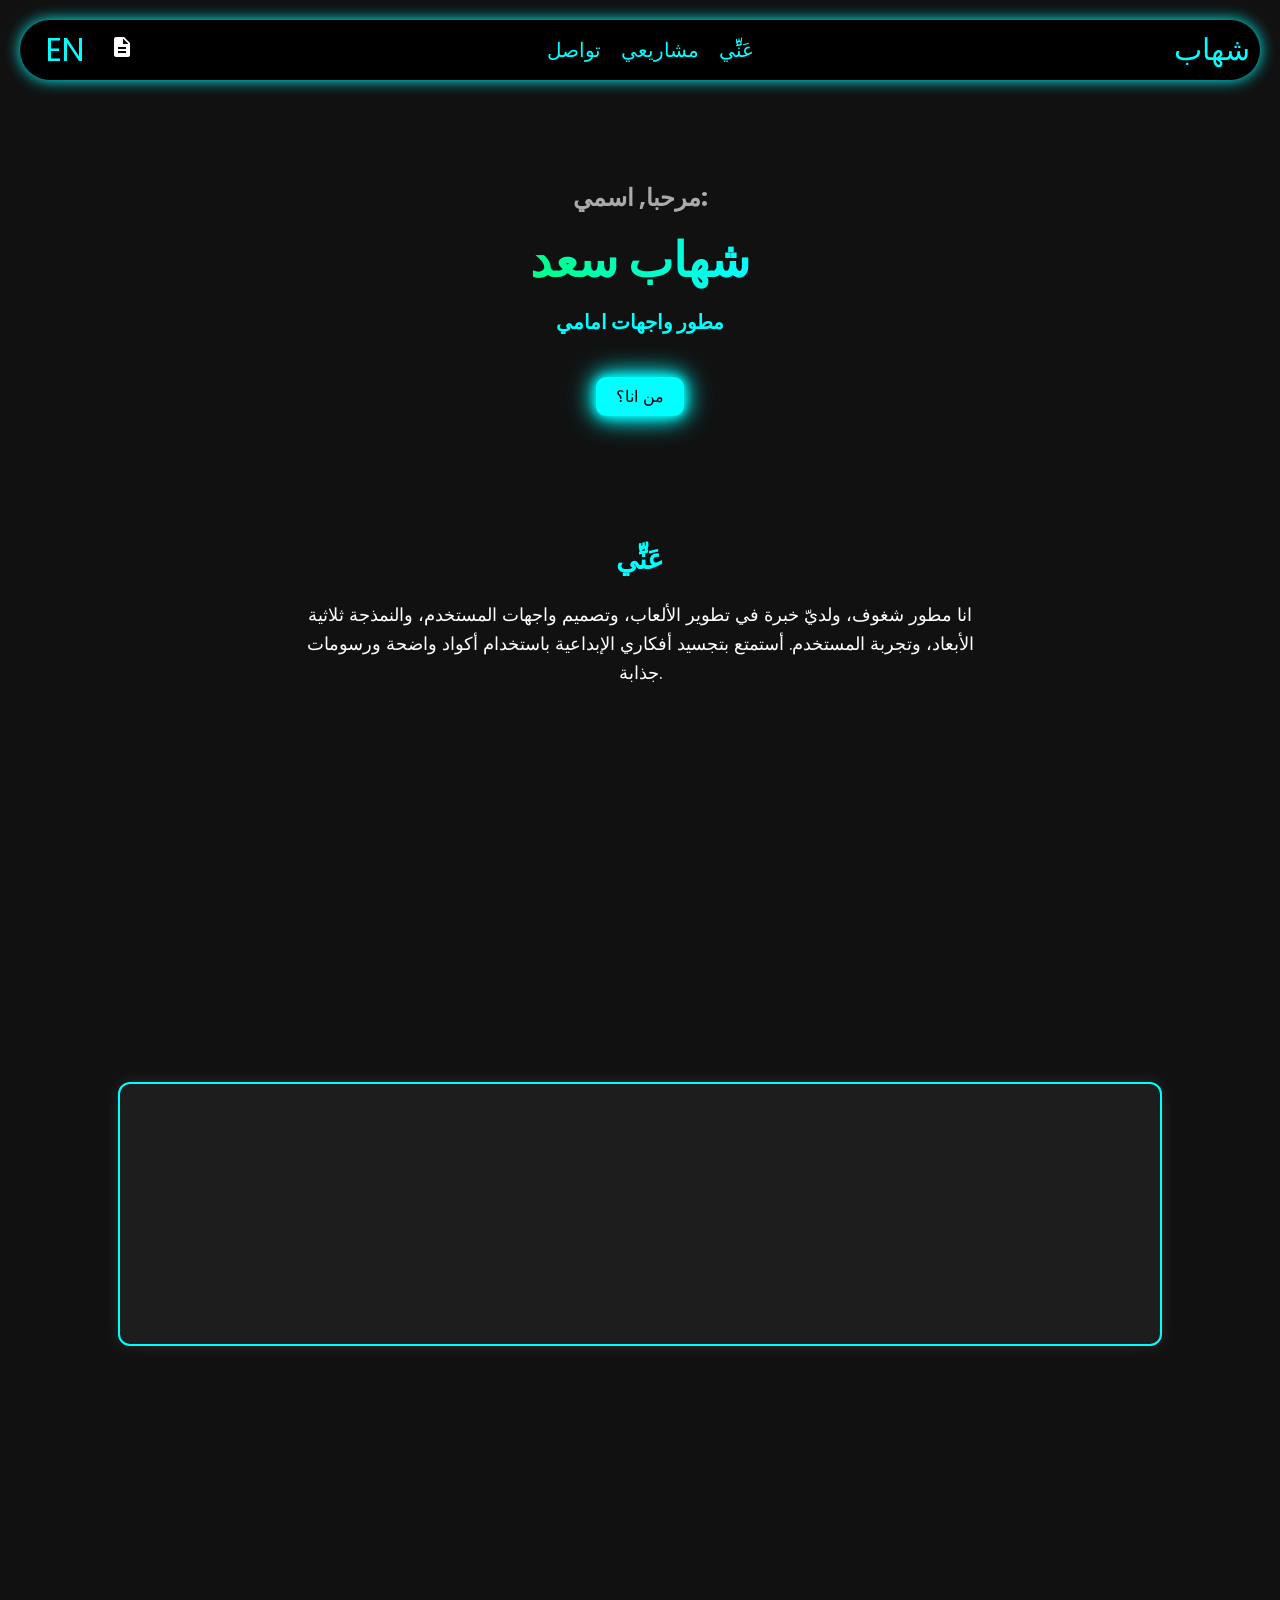
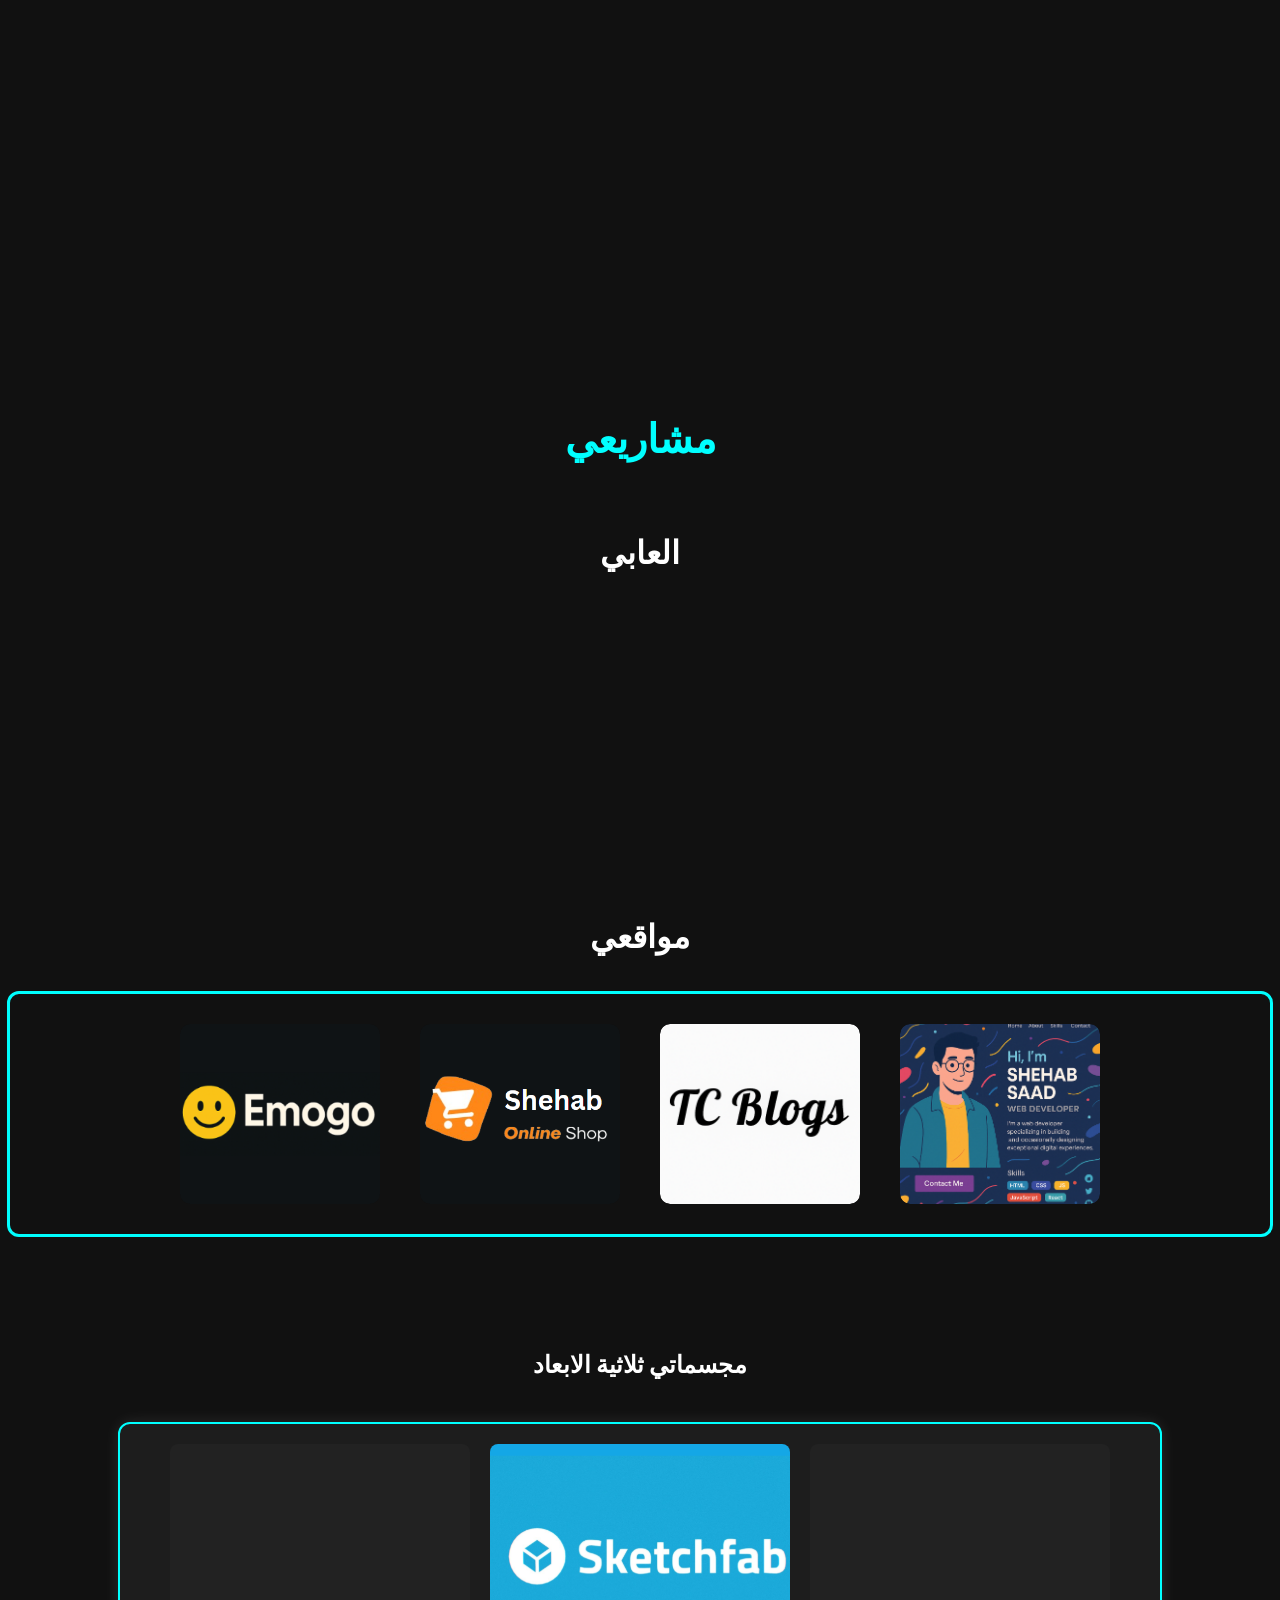
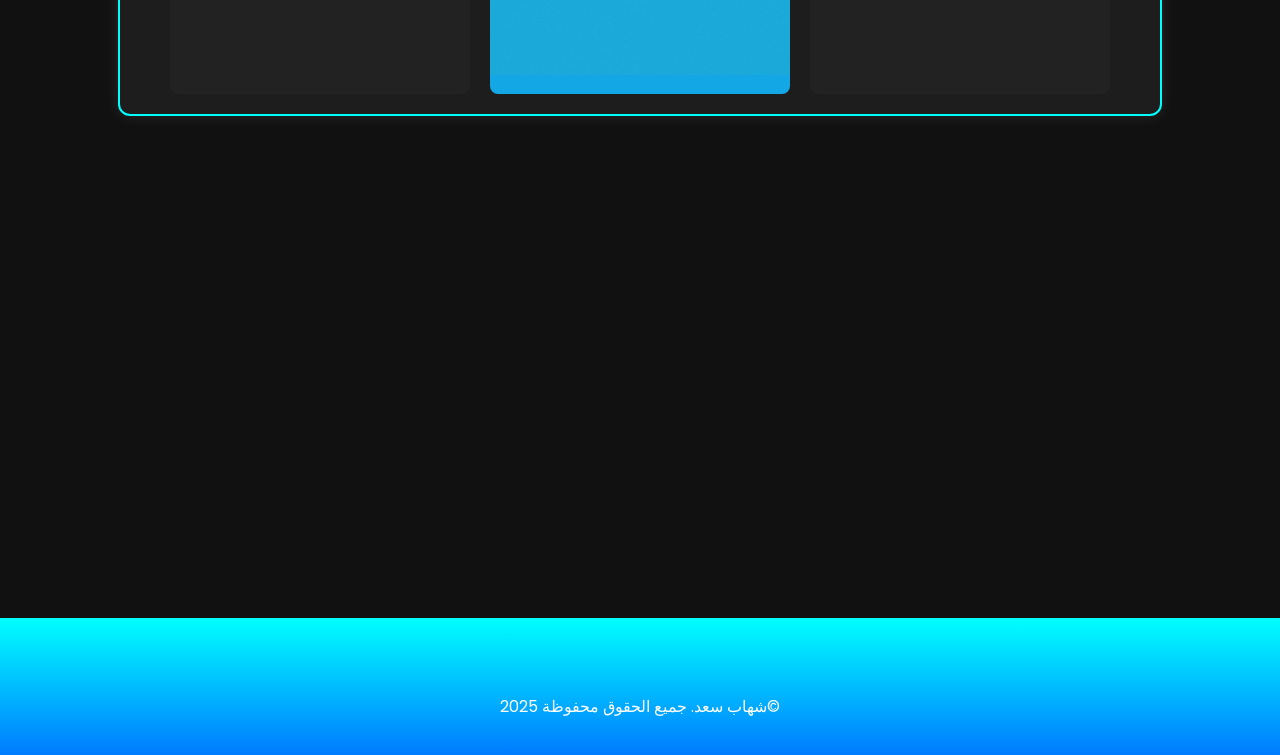
==== ar.html @ e77137f9 "Update ar.html" ====
<!DOCTYPE html>
<html lang="en">
<head>
  <meta charset="UTF-8" />
  <meta name="viewport" content="width=device-width, initial-scale=1.0"/>
  <title>موقع شهاب</title>
  <link href="https://fonts.googleapis.com/css2?family=Poppins:wght@400;600&display=swap" rel="stylesheet"/>
  <link href="https://fonts.googleapis.com/icon?family=Material+Icons" rel="stylesheet"/>
  <link rel="stylesheet" href="style.css" />
  <link rel="stylesheet" href="https://cdnjs.cloudflare.com/ajax/libs/font-awesome/6.5.0/css/all.min.css">
  <link rel="icon" href="images/logo.png" type="images/png">
  <script src="https://cdn.jsdelivr.net/npm/particles.js@2.0.0/particles.min.js"></script>
  <link href="https://cdn.jsdelivr.net/npm/aos@2.3.4/dist/aos.css" rel="stylesheet" />
  <link href="https://fonts.googleapis.com/css2?family=Great+Vibes&display=swap" rel="stylesheet">
  <link href="https://fonts.googleapis.com/icon?family=Material+Icons" rel="stylesheet">
</head>
<!-- AOS JS -->
<script src="https://cdn.jsdelivr.net/npm/aos@2.3.4/dist/aos.js"></script>
<script>
  AOS.init({
    duration: 1000, // مدة الحركة (بالملي ثانية)
    once: true      // الحركة تظهر مرة واحدة بس
  });
</script>

<body class="dark-mode" dir="ltr">
  <div id="particles-js"></div>
  <nav class="navbar">
    <div class="left">
      <!-- زر اللغة -->
      <a class="ln" href="index.html" id="lang-toggle">EN</a>
      <!-- زر الـ CV -->
      <a href="ar-cv.pdf" download="Shehab_Saad_CV.pdf" class="cv-button">
        <span class="material-icons">description</span>
        <span class="cv-tooltip">CV</span>
      </a>
    </div>
    <div class="links">
      <a href="#contact">تواصل</a>
      <a href="#projects">مشاريعي</a>
      <a href="#about">عَنِّْي</a>
    </div>
    <div class="right">
    <a href="#" class="logo">شهاب</a>
      

    </div>
  </nav>

  <section class="intro">
    <h2>مرحبا, اسمي:</h2>
    <h1>شهاب سعد</h1>
    <p><span class="typing"></span></p>
    <button class="whoami-btn" onclick="document.getElementById('about').scrollIntoView({behavior: 'smooth'})">من انا؟</button>
  </section>

  <section id="about" class="about-section">
    <h2>عَنِّْي</h2>
    <p class="about-text">
      انا مطور شغوف، ولديّ خبرة في تطوير الألعاب، وتصميم واجهات المستخدم، والنمذجة ثلاثية الأبعاد، وتجربة المستخدم. أستمتع بتجسيد أفكاري الإبداعية باستخدام أكواد واضحة ورسومات جذابة.
    </p>
  </section>

  <section class="about-tech">
    <h2 class="tech-title" data-aos="fade-up">التقنيات التي استخدمها:</h2>
    <div class="tech-container">
      <div class="tech-item" data-aos="fade-up" data-aos-delay="100">
        <img src="images/tech/python.png" alt="Python">
        <div class="tooltip below">Python</div>
      </div>
      <div class="tech-item" data-aos="fade-up" data-aos-delay="200">
        <img src="images/tech/gdscript.png" alt="GD Script">
        <div class="tooltip below">GD Script</div>
      </div>
      <div class="tech-item" data-aos="fade-up" data-aos-delay="300">
        <img src="images/tech/lua.png" alt="Lua">
        <div class="tooltip below">Lua</div>
      </div>
      <div class="tech-item" data-aos="fade-up" data-aos-delay="400">
        <img src="images/tech/html.png" alt="HTML">
        <div class="tooltip below">HTML</div>
      </div>
      <div class="tech-item" data-aos="fade-up" data-aos-delay="500">
        <img src="images/tech/css.png" alt="CSS">
        <div class="tooltip below">CSS</div>
      </div>
      <div class="tech-item" data-aos="fade-up" data-aos-delay="600">
        <img src="images/tech/javascript.png" alt="JavaScript">
        <div class="tooltip below">JavaScript</div>
      </div>
      <div class="tech-item" data-aos="fade-up" data-aos-delay="700">
        <img src="images/tech/typescript.png" alt="TypeScript">
        <div class="tooltip below">TypeScript</div>
      </div>
      <div class="tech-item" data-aos="fade-up" data-aos-delay="800">
        <img src="images/tech/bootstrap.png" alt="Bootstrap">
        <div class="tooltip below">Bootstrap</div>
      </div>
      <div class="tech-item" data-aos="fade-up" data-aos-delay="900">
        <img src="images/tech/tailwind.png" alt="Tailwind">
        <div class="tooltip below">Tailwind</div>
      </div>
      <div class="tech-item" data-aos="fade-up" data-aos-delay="1000">
        <img src="images/tech/c.png" alt="C">
        <div class="tooltip below">C</div>
      </div>
      <div class="tech-item" data-aos="fade-up" data-aos-delay="1100">
        <img src="images/tech/cpp.png" alt="C++">
        <div class="tooltip below">C++</div>
      </div>
      <div class="tech-item" data-aos="fade-up" data-aos-delay="1200">
        <img src="images/tech/csharp.png" alt="C#">
        <div class="tooltip below">C#</div>
      </div>
      <div class="tech-item" data-aos="fade-up" data-aos-delay="1300">
        <img src="images/tech/godot.png" alt="Godot">
        <div class="tooltip below">Godot</div>
      </div>
      <div class="tech-item" data-aos="fade-up" data-aos-delay="1400">
        <img src="images/tech/unity.png" alt="Unity">
        <div class="tooltip below">Unity</div>
      </div>
      <div class="tech-item" data-aos="fade-up" data-aos-delay="1500">
        <img src="images/tech/Blender.png" alt="Blender">
        <div class="tooltip below">Blender</div>
      </div>
    </div>
  </section>


  <!-- الشهادات -->
<div class="about-certificates" data-aos="fade-up">
  <h2>الشهادات التي امتلكها:</h2>
  <div class="certificates">
    <div class="certificate-item">
      <div class="image-wrapper">
        <img src="images/cc/harvard.png" alt="Certificate 1" onclick="openPopup(this)">
      </div>
      <div class="tooltip">Harvard CS50</div>
    </div>

    <div class="certificate-item">
      <div class="image-wrapper">
        <img src="images/cc/minecraft-code.png" alt="Certificate 2" onclick="openPopup(this)">
      </div>
      <div class="tooltip">Microsoft Minecraft Code</div>
    </div>
  </div>
</div>

<!-- popup -->
<div id="popup" class="popup">
  <span class="close-icon material-icons" onclick="closePopup()">close</span>
  <img id="popup-img" src="" alt="popup">
</div>

<!-- Google Material Icons -->
<link href="https://fonts.googleapis.com/icon?family=Material+Icons" rel="stylesheet">


<script>
  function openPopup(img) {
    const popup = document.getElementById("popup");
    const popupImg = document.getElementById("popup-img");
    popupImg.src = img.src;
    popup.style.display = "flex";
  }

  function closePopup() {
    const popup = document.getElementById("popup");
    popup.style.display = "none";
  }
</script>
<h2 id="projects" class="projects">مشاريعي</h2>
<h2 class="games-title">العابي</h2>

<div class="games-wrapper" data-aos="fade-up">
  <a href="https://shehab-dev-7.itch.io/football-simulator" class="game-item" target="_blank">
    <img src="images/games/football.png" alt="Game 1">
    <div class="tooltip">Football Simulator</div>
  </a>
  <a href="https://shehab-dev-7.itch.io" class="game-item" target="_blank">
    <img src="images/games/itch.png" alt="Game 2">
    <div class="tooltip">كل الالعاب</div>
  </a>
  <a href="https://shehab-dev-7.itch.io/pekka-kana" class="game-item" target="_blank">
    <img src="images/games/pekke-kana.png" alt="Pekka Kana">
    <div class="tooltip">Pekka Kana</div>
  </a>
</div>

<h2 class="games-title">مواقعي</h2>
<div class="games-wrapper">
  <a href="https://emogo.org" class="game-item" target="_blank">
    <img src="images/web/emogo.png" alt="Game 1">
    <div class="tooltip">Emogo, emojis&symbols</div>
  </a>
  <a href="https://shehabsaad71.github.io/online-shop" class="game-item" target="_blank">
    <img src="images/web/online-shop.png" alt="Game 2">
    <div class="tooltip">Online Shop Demo</div>
  </a>
  <a href="https://shehabsaad71.github.io/blog" class="game-item" target="_blank">
    <img src="images/web/blog.png" alt="Pekka Kana">
    <div class="tooltip">Blog Demo</div>
  </a>
  <a href="https://shehabsaad71.github.io/portfolio" class="game-item" target="_blank">
    <img src="images/web/portfolio.png" alt="Pekka Kana">
    <div class="tooltip">Portfolio Demo</div>
  </a>
</div>

<script type="module" src="https://unpkg.com/@google/model-viewer/dist/model-viewer.min.js"></script>
<!-- My 3D Models Section -->
<section class="about-3dmodels">
  <h2 class="models-title">مجسماتي ثلاثية الابعاد</h2>
  <div class="models-container">
    <div class="model-item">
      <model-viewer src="3d-models/forest-man.glb" alt="Model 1" auto-rotate camera-controls></model-viewer>
      <div class="tooltip">رجل الغابة</div>
    </div>
    <a href="https://sketchfab.com/fuuytf1" class="model-item" target="_blank">
      <img src="images/sketchfab.png" alt="Pekka Kana">
      <div class="tooltip">كل المجسمات</div>
    </a>
    <div class="model-item">
      <model-viewer src="3d-models/feature-ninja.glb" alt="Model 2" auto-rotate camera-controls></model-viewer>
      <div class="tooltip">نينجا مستقبلي</div>
    </div>
    <!-- زود أي مجسمات تانية هنا بنفس الشكل -->
  </div>
</section>



<!-- Contact Me Section -->
<section class="contact-me-section" data-aos="fade-up">
  <h2 id="contact" class="contact-title">تواصل معي</h2>
  <div class="contact-frame">
    <a href="mailto:fuuytf1@gmail.com" class="contact-email">fuuytf1@gmail.com</a>

    <div class="social-icons">
      <div class="icon-wrapper">
        <a href="https://www.linkedin.com/in/shehab-dev-gharib-b8a316341" target="_blank">
          <i class="fab fa-linkedin"></i>
        </a>
          <span class="tooltip">Linkedin</span>
      </div>
      <div class="icon-wrapper">
        <a href="https://x.com/shehab_dev" target="_blank">
          <i class="fab fa-x-twitter"></i>
        </a>
        <span class="tooltip">X-Twitter</span>
      </div>
      <div class="icon-wrapper">
        <a href="https://instagram.com/sheha_3mk" target="_blank">
          <i class="fab fa-instagram"></i>
        </a>
        <span class="tooltip">Instagram</span>
      </div>
      <div class="icon-wrapper">
        <a href="https://tiktok.com/@shehab_saad" target="_blank">
          <i class="fab fa-tiktok"></i>
        </a>
        <span class="tooltip">TikTok</span>
      </div>
      <div class="icon-wrapper">
        <a href="https://github.com/shehabsaad71" target="_blank">
          <i class="fab fa-github"></i>
        </a>
        <span class="tooltip">GitHub</span>
      </div>
    </div>
  </div>
</section>
<script>
  // تهيئة particles.js باستخدام اللون من CSS variable
  function initParticles() {
    // جلب اللون الحالي من الـ CSS variable
    const particleColor = getComputedStyle(document.documentElement).getPropertyValue('--particle-color').trim();

    particlesJS("particles-js", {
      "particles": {
        "number": {
          "value": 80,
          "density": { "enable": true, "value_area": 800 }
        },
        "color": { "value": particleColor }, // استخدام اللون من CSS variable
        "shape": {
          "type": "circle",
          "stroke": { "width": 0, "color": "#000000" }
        },
        "opacity": {
          "value": 0.5,
          "random": false
        },
        "size": {
          "value": 3,
          "random": true
        },
        "line_linked": {
          "enable": true,
          "distance": 150,
          "color": particleColor, // نفس اللون للجزيئات المرتبطة
          "opacity": 0.4,
          "width": 1
        },
        "move": {
          "enable": true,
          "speed": 3,
          "direction": "none",
          "random": false,
          "straight": false,
          "bounce": false
        }
      },
      "interactivity": {
        "events": {
          "onhover": { "enable": true, "mode": "repulse" },
          "onclick": { "enable": true, "mode": "push" }
        },
        "modes": {
          "repulse": { "distance": 100 },
          "push": { "particles_nb": 4 }
        }
      },
      "retina_detect": true
    });
  }

  // التحقق عند تحميل الصفحة
  document.addEventListener('DOMContentLoaded', function() {
    initParticles(); // تهيئة الجزيئات عند تحميل الصفحة

    // تهيئة AOS (حركات عند التمرير)
    AOS.init({
      duration: 1000, // مدة الحركة
      once: true,     // الحركة تظهر مرة واحدة فقط
    });
  });

  // إذا قمت بتبديل الوضع بين Light و Dark
  const modeToggle = document.querySelector('#mode-toggle'); // تأكد من وجود الزر
  modeToggle.addEventListener('click', function() {
    document.body.classList.toggle('light-mode');
    document.body.classList.toggle('dark-mode');
    initParticles(); // إعادة تهيئة الجزيئات مع اللون الجديد
  });
</script>
  <script src="ar.js"></script>
  
  
  <footer class="footer">
    <div class="waves">
      <div class="wave" id="wave1"></div>
      <div class="wave" id="wave2"></div>
      <div class="wave" id="wave3"></div>
      <div class="wave" id="wave4"></div>
    </div>
    <p>شهاب سعد. جميع الحقوق محفوظة 2025©</p>
  </footer>
  
    
</body>
</html>
---- style.css ----
html {
    scroll-behavior: smooth;
  }
  
  body {
    margin: 0;
    font-family: 'Poppins', sans-serif;
    transition: background-color 0.5s, color 0.5s;
    padding-top: 60px; /* عشان ما يحصلش تداخل مع الـ navbar */
}

.navbar {
    position: fixed; /* يخليه ثابت في المكان ده */
    top: 0; /* يخليه فوق الصفحة */
    left: 0;
    right: 0;
    display: flex;
    justify-content: space-between;
    align-items: center;
    padding: 30px;
    background-color: #000;
    box-shadow: 0 0 15px aqua;
    border-radius: 30px;
    margin: 20px;
    transition: background-color 0.5s, box-shadow 0.5s;
    z-index: 1000; /* يخليه فوق العناصر التانية */
}

.left, .right {
    display: flex;
    align-items: center;
    position: absolute;
    transition: 0.5s;
}

.left {
    left: 10px;
}

.right {
    right: 10px;
}

.logo {
    color: aqua;
    font-size: 30px;
    margin: 0;
    text-decoration: none;
    transition: 0.5s;
}

@media (max-width: 768px) {
  .logo {
      font-size: 21px;
  }
}
  
@media (max-width: 480px) {
  .logo {
      font-size: 19px;
  }
}

.right button {
    background: none;
    border: none;
    color: aqua;
    font-size: 20px;
    cursor: pointer;
    margin-left: 15px;
    transition: 0.3s;
}

.links {
    display: flex;
    gap: 20px;
    margin-left: 10px;
    position: absolute;
    left: 50%;
    transform: translateX(-50%);
}

.links a {
    text-decoration: none;
    color: aqua;
    font-size: 20px;
    transition: 0.3s;
}

@media (max-width: 768px) {
  .links a {
      font-size: 16px;
  }
}

@media (max-width: 480px) {
  .links a {
      font-size: 14px;
  }
}

.links a:hover {
    color: blue;
}

.light-mode {
    background-color: white;
    color: #111;
}

.dark-mode {
    background-color: #111;
    color: white;
}

a {
    color: aqua;
}

a:hover {
    color: blue;
}
/* الوضع الفاتح */
.light-mode .navbar {
    background-color: #f0f0f0;
    box-shadow: 0 0 15px #00aaff;
}

.light-mode .links a,
.light-mode .logo,
.light-mode .right button {
    color: #0077aa;
}

/* الوضع الداكن */
.dark-mode .navbar {
    background-color: #000;
    box-shadow: 0 0 15px aqua;
}

.dark-mode .links a,
.dark-mode .logo,
.dark-mode .right button {
    color: aqua;
}
.intro {
    text-align: center;
    margin-top: 100px;
    padding: 20px;
    transition: color 0.5s, background-color 0.5s;
}

.intro h2 {
    font-size: 24px;
    margin-bottom: 10px;
    color: #aaa;
}

.intro h1 {
    font-size: 48px;
    margin: 0;
    background: linear-gradient(to right, #00ff88, #00ffff);
    -webkit-background-clip: text;
    -webkit-text-fill-color: transparent;
    background-clip: text;
    color: transparent;
    display: inline-block;
}

.intro p {
    font-size: 20px;
    margin-top: 10px;
    color: #ccc;
}

/* Light mode adjustments */
.light-mode .intro h2 {
    color: #555;
}

.light-mode .intro h1 {
    color: #0077aa;
}

.light-mode .intro p {
    color: #444;
}
@keyframes fadeInUp {
    0% {
        opacity: 0;
        transform: translateY(20px);
    }
    100% {
        opacity: 1;
        transform: translateY(0);
    }
}

.intro h2,
.intro h1,
.intro p {
    opacity: 0;
    animation: fadeInUp 0.8s ease forwards;
}

.intro h2 {
    animation-delay: 0.2s;
}

.intro h1 {
    animation-delay: 0.6s;
}

.intro p {
    animation-delay: 1s;
}
.intro {
    text-align: center;
    margin-top: 80px;
    animation: fadeInUp 1s ease-in-out;
}

.typing {
    font-weight: bold;
    font-size: 20px;
    color: aqua;
}

.whoami-btn {
    margin-top: 20px;
    padding: 10px 20px;
    background-color: aqua;
    border: none;
    border-radius: 10px;
    font-size: 16px;
    cursor: pointer;
    transition: background 0.3s ease, box-shadow 0.3s ease;
    color: black;
    box-shadow: 0 0 10px aqua, 0 0 20px aqua, 0 0 30px aqua;
    animation: glowPulse 1.5s infinite alternate;
}

/* تأثير التوهج النابض */
@keyframes glowPulse {
  from {
    box-shadow: 0 0 10px aqua, 0 0 20px aqua, 0 0 30px aqua;
  }
  to {
    box-shadow: 0 0 20px aqua, 0 0 30px aqua, 0 0 40px aqua;
  }
}


.whoami-btn:hover {
    background-color: #00cccc;
}

.about-section {
    padding: 80px 20px;
    text-align: center;
    animation: fadeIn 1.5s ease-in-out;
}

.about-section h2 {
    font-size: 28px;
    margin-bottom: 20px;
    color: aqua;
}

.about-text {
    max-width: 700px;
    margin: 0 auto;
    font-size: 18px;
    line-height: 1.6;
}

/* Animations */
@keyframes fadeIn {
    from { opacity: 0; transform: translateY(20px); }
    to { opacity: 1; transform: translateY(0); }
}

@keyframes fadeInUp {
    from { opacity: 0; transform: translateY(40px); }
    to { opacity: 1; transform: translateY(0); }
}
.light-mode .about-section h2 {
    color: #0077aa;
}

.light-mode .about-text {
    color: #333;
}

.light-mode .typing {
    color: #0077aa;
}
.light-mode .whoami-btn {
    background-color: #0077aa; /* لون الخلفية */
    color: white; /* لون النص */
    border: none; /* لو عايز تشيل البوردر */
}
body {
    font-family: 'Poppins', sans-serif;
}

/* ---------- Section Titles ---------- */
.tech-title,
.about-certificates h2 {
    font-size: 24px;
    font-weight: bold;
    margin-bottom: 20px;
    text-align: center;
    color: aqua;
}

.projects{
    font-size: 40px;
    font-weight: bold;
    margin-bottom: 20px;
    text-align: center;
    color: aqua;
}

.light-mode .projects {
    color: #0077aa;
}

/* في وضع Light Mode: غير اللون إلى أزرق */
body.light-mode .tech-title,
body.light-mode .about-certificates h2
body.light-mode .projects{
    color: blue;
}

/* ---------- About Tech Section ---------- */
.about-tech {
    padding: 20px;
    text-align: center;
    margin-top: 200px;
}

.tech-container {
    border: 2px solid aqua;
    border-radius: 12px;
    padding: 20px;
    margin: 40px auto;
    max-width: 1000px;
    background-color: rgba(255, 255, 255, 0.05);
    box-shadow: 0 0 15px rgba(255, 255, 255, 0.1);
    display: flex;
    justify-content: center;
    flex-wrap: wrap;
    gap: 20px;
}

body.light-mode .tech-container {
    border-color: blue;
}

.tech-item {
    position: relative;
    display: flex;
    flex-direction: column;
    align-items: center;
    width: 80px;
    transition: transform 0.3s ease;
    margin-bottom: 20px;
}

.tech-item img {
    width: 80px;
    height: 80px;
    object-fit: cover;
    border-radius: 8px;
    transition: opacity 0.3s ease;
}

.tech-item:hover {
    transform: scale(1.1);
}

.tech-item .tooltip {
    position: absolute;
    top: 100%;
    left: 50%;
    transform: translateX(-50%) scale(0); /* يبدأ من الحجم الأصغر */
    margin-top: 6px;
    background-color: #333;
    color: white;
    padding: 5px 8px;
    border-radius: 5px;
    font-size: 13px;
    white-space: nowrap;
    opacity: 0;
    pointer-events: none;
    transition: opacity 0.3s ease, transform 0.3s ease; /* إضافة transition لـ scale */
}

.tech-item:hover .tooltip {
    opacity: 1;
    transform: translateX(-50%) scale(1); /* عندما يظهر الـ tooltip يكبر */
}


/* ---------- Certificates Section ---------- */
.about-certificates {
    padding: 20px;
    text-align: center;
    color: aqua;
    margin-top: 100px;
}

.light-mode .about-certificates,
.light-mode .about-certificates h2 {
    color: #0077aa;
}

.certificates {
    display: flex;
    justify-content: center;
    flex-wrap: wrap;
    gap: 70px;
}

.certificate-item {
    position: relative;
    width: 210px;
    display: flex;
    flex-direction: column;
    align-items: center;
    cursor: pointer;
    margin-bottom: 200px;
}

.image-wrapper {
    width: 100%;
    height: 150px;
    border: 2px solid #ccc;
    border-radius: 8px;
    overflow: hidden;
    transition: transform 0.3s ease;
    display: flex;
    justify-content: center;
    align-items: center;
}

.image-wrapper:hover {
    transform: scale(1.1);
}

.image-wrapper img {
    width: 100%;
    height: 100%;
    object-fit: cover;
}

.tooltip {
    margin-top: 10px;
    background-color: #333;
    color: white;
    padding: 5px 10px;
    border-radius: 5px;
    font-size: 14px;
    opacity: 0;
    transition: opacity 0.3s ease;
}

/* تخلي الرسالة تظهر لما تعمل hover على الصورة */
.image-wrapper:hover + .tooltip {
    opacity: 1;
}
/* popup overlay */
.popup {
    position: fixed;
    top: 0;
    left: 0;
    width: 100%;
    height: 100%;
    background-color: rgba(0, 0, 0, 0.8);
    display: none;
    justify-content: center;
    align-items: center;
    z-index: 9999;
    flex-direction: column;
    padding: 20px;
}

.popup img {
    max-width: 80vw;
    max-height: 80vh;
    border-radius: 12px;
    box-shadow: 0 0 20px rgba(255,255,255,0.2);
}

.close-icon {
    color: white;
    font-size: 36px;
    cursor: pointer;
    position: absolute;
    top: 20px;
    left: 30px;
    z-index: 10000;
}
.section-title {
    color: blue;
    font-size: 32px;
    font-weight: bold;
    margin-top: 60px;
    text-align: center;
    transition: color 0.3s ease;
}

body.dark-mode .section-title {
    color: aqua;
}
.games-title {
    text-align: center;
    font-size: 32px;
    margin-top: 60px;
    font-weight: bold;
    color: white;
    transition: color 0.3s ease;
}

body.light-mode .games-title {
    color: black;
}

.games-wrapper {
    display: flex;
    justify-content: center;
    flex-wrap: wrap;
    gap: 40px;
    padding: 30px;
    border: 3px solid aqua;
    border-radius: 12px;
    margin: 30px auto;
    max-width: 1200px;
    transition: border-color 0.3s ease;
}

body.light-mode .games-wrapper {
    border-color: blue;
}

.game-item {
    position: relative;
    width: 200px;
    height: 180px;
    cursor: pointer;
    overflow: hidden;
    border-radius: 10px;
    transition: transform 0.3s ease;
}

.game-item img {
    width: 100%;
    height: 100%;
    object-fit: cover;
    border-radius: 10px;
}

.game-item:hover {
    transform: scale(1.05);
}

/* Tooltip */
.game-item .tooltip {
    position: absolute;
    bottom: -30px;
    left: 50%;
    transform: translateX(-50%);
    background: #333;
    color: white;
    padding: 5px 10px;
    border-radius: 6px;
    font-size: 13px;
    white-space: nowrap;
    opacity: 0;
    pointer-events: none;
    transition: opacity 0.3s ease, bottom 0.3s ease;
}

.game-item:hover .tooltip {
    opacity: 1;
    bottom: -5px;
}
.models-title {
    font-size: 24px;
    font-weight: bold;
    margin-top: 60px;
    margin-bottom: 20px;
    text-align: center;
    color: white;
}

body.light-mode .models-title {
    color: black;
}

.about-3dmodels {
    padding: 20px;
    text-align: center;
}

.models-container {
    border: 2px solid aqua;
    border-radius: 12px;
    padding: 20px;
    margin: 40px auto;
    max-width: 1000px;
    background-color: rgba(255, 255, 255, 0.05);
    box-shadow: 0 0 15px rgba(255, 255, 255, 0.1);
    display: flex;
    justify-content: center;
    flex-wrap: wrap;
    gap: 20px;
}

body.light-mode .models-container {
    border-color: blue;
}

.model-item {
    position: relative;
    width: 300px;
    height: 250px;
    background-color: #222;
    border-radius: 8px;
    overflow: hidden;
    transition: transform 0.3s ease;
    display: flex;
    justify-content: center;
    align-items: center;
    cursor: pointer;
}

model-viewer {
    width: 100%;
    height: 100%;
    background-color: transparent;
}

.model-item:hover {
    transform: scale(1.05);
}

.model-item .tooltip {
    position: absolute;
    bottom: 10px;
    left: 50%;
    transform: translateX(-50%);
    background-color: #333;
    color: white;
    padding: 5px 10px;
    border-radius: 5px;
    font-size: 13px;
    opacity: 0;
    pointer-events: none;
    transition: opacity 0.3s ease;
}

.model-item:hover .tooltip {
    opacity: 1;
}
/* ------- Contact Me Section ------- */
.contact-me-section {
    margin-top: 100px;
    padding: 40px 20px;
    text-align: center;
  }
  
  .contact-title {
    color: aqua;
    font-size: 32px;
    margin-bottom: 20px;
    transition: color 0.3s ease;
  }
  
  .light-mode .contact-title {
    color: #0077aa;
  }
  
  .contact-frame {
    border: 3px solid aqua;
    padding: 30px;
    max-width: 500px;
    margin: 0 auto;
    border-radius: 15px;
    transition: border-color 0.3s ease;
  }
  
  .light-mode .contact-frame {
    border-color: #0077aa;
  }
  
  .contact-email {
    font-size: 20px;
    text-decoration: none;
    display: block;
    margin-bottom: 30px;
    transition: color 0.3s ease;
    color: aqua;
  }
  
  .contact-email:hover {
    color: #0077aa;
  }
  
  .light-mode .contact-email {
    color: #0077aa;
  }
  
  .light-mode .contact-email:hover {
    color: aqua;
  }
  
  .social-icons {
    display: flex;
    justify-content: center;
    gap: 30px;
    flex-wrap: wrap;
  }
  
  .icon-wrapper {
    position: relative;
    cursor: pointer;
    transition: transform 0.3s ease;
  }
  
  .icon-wrapper img {
    width: 40px;
    height: 40px;
    filter: brightness(0) saturate(100%) invert(62%) sepia(91%) saturate(500%) hue-rotate(160deg) brightness(110%) contrast(110%);
    transition: filter 0.3s ease, transform 0.3s ease;
  }
  
  .icon-wrapper:hover img {
    transform: scale(1.2);
    filter: brightness(0) saturate(100%) invert(32%) sepia(97%) saturate(1173%) hue-rotate(180deg) brightness(95%) contrast(110%);
  }
  
  /* Light mode colors reversed */
  .light-mode .icon-wrapper img {
    filter: brightness(0) saturate(100%) invert(32%) sepia(97%) saturate(1173%) hue-rotate(180deg) brightness(95%) contrast(110%);
  }
  
  .light-mode .icon-wrapper:hover img {
    filter: brightness(0) saturate(100%) invert(62%) sepia(91%) saturate(500%) hue-rotate(160deg) brightness(110%) contrast(110%);
  }
  
  .tooltip {
    position: absolute;
    bottom: -35px;
    left: 50%;
    transform: translateX(-50%);
    background-color: #000;
    color: white;
    padding: 5px 12px;
    border-radius: 5px;
    font-size: 14px;
    white-space: nowrap;
    opacity: 0;
    pointer-events: none;
    transition: opacity 0.3s ease, transform 0.3s ease;
    transform: translateX(-50%) translateY(10px);
  }
  
  .icon-wrapper:hover .tooltip {
    opacity: 1;
    transform: translateX(-50%) translateY(0);
  }
  .material-icons {
    font-size: 40px;
    color: aqua;
    transition: color 0.3s ease, transform 0.3s ease;
  }
  
  .icon-wrapper:hover .material-icons {
    transform: scale(1.2);
    color: #0077aa;
  }
  
  /* Light mode adjustments */
  .light-mode .material-icons {
    color: #0077aa;
  }
  
  .light-mode .icon-wrapper:hover .material-icons {
    color: aqua;
  }
  .social-icons {
    display: flex;
    justify-content: center;
    gap: 20px;
    margin-top: 20px;
  }
  
  .icon-wrapper {
    position: relative;
    display: flex;
    flex-direction: column;
    align-items: center;
  }
  
  .icon-wrapper i {
    font-size: 40px;
    color: aqua;
    transition: color 0.3s ease, transform 0.3s ease;
  }
  
  .icon-wrapper:hover i {
    transform: scale(1.2);
    color: #0077aa;
  }
  
  .light-mode .icon-wrapper i {
    color: #0077aa;
  }
  
  .light-mode .icon-wrapper:hover i {
    color: aqua;
  }
  
  /* Tooltip styling */
  .tooltip {
    position: absolute;
    bottom: -30px;
    left: 50%;
    transform: translate(-50%, 10px); /* دي أهم حاجة */
    background-color: #333;
    color: white;
    padding: 5px 8px;
    border-radius: 5px;
    font-size: 13px;
    white-space: nowrap;
    opacity: 0;
    transition: opacity 0.3s ease, transform 0.3s ease;
  }  
  
  .icon-wrapper:hover .tooltip {
    opacity: 1;
    transform: translate(-50%, 0); /* تحت الشعار بالظبط */
  }
  #lang-toggle {
    padding: 8px 16px;
    border: none;
    background-color: transparent;
    color: aqua;
    font-size: 32px;
    cursor: pointer;
    text-decoration: none;
    border-radius: 6px;
    transition: color 0.3s ease;
  }

  @media (max-width: 768px) {
    #lang-toggle {
        font-size: 21px;
    }
  }
  
  @media (max-width: 480px) {
    #lang-toggle {
        font-size: 19px;
    }
  }

  /* شيل الخط تحت لو اتحول لرابط بدل زرار */
  #lang-toggle:focus,
  #lang-toggle:visited,
  #lang-toggle:hover {
    text-decoration: none;
    outline: none;
  }

  /* لايت مود */
  body.light-mode #lang-toggle {
    color: #007bff; /* أزرق */
}
:root {
    --particle-light: #00FFFF;   /* أكوا */
    --particle-dark: #007bff;    /* أزرق */
    --particle-color: var(--particle-light); /* الوضع الافتراضي */
  }
  
  /* الوضع الفاتح */
  .light-mode {
    --particle-color: var(--particle-light);
  }
  
  /* الوضع الداكن */
  .dark-mode {
    --particle-color: var(--particle-dark);
  }
  
  #particles-js {
    width: 100%;
    height: 100vh;
    position: absolute;
    top: 0;
    left: 0;
    background-color: transparent;
    z-index: -1;
  }
  .footer {
    position: relative;
    background: linear-gradient(to top, #007bff, #00ffff);
    color: white;
    text-align: center;
    padding: 60px 20px 20px;
    font-size: 16px;
    overflow: hidden;
  }
  
  .footer .waves {
    position: absolute;
    top: -80px;
    left: 0;
    width: 100%;
    height: 80px;
    background: transparent;
    z-index: 1;
  }
  
  .wave {
    position: absolute;
    width: 200%;
    height: 100%;
    background: url('https://raw.githubusercontent.com/Shehab-Saad-Dev/wave-svg/main/wave.png') repeat-x;
    background-size: 50% 100%;
    opacity: 0.5;
    animation: waveAnim 8s linear infinite;
  }
  
  #wave1 { z-index: 4; opacity: 1; animation-delay: 0s; }
  #wave2 { z-index: 3; opacity: 0.5; animation-delay: -2s; }
  #wave3 { z-index: 2; opacity: 0.3; animation-delay: -4s; }
  #wave4 { z-index: 1; opacity: 0.2; animation-delay: -6s; }
  
  @keyframes waveAnim {
    0% { transform: translateX(0); }
    100% { transform: translateX(-50%); }
  }
/* يخلي الفيديو يغطي الشاشة */
#video-intro {
    position: fixed;
    top: 0;
    left: 0;
    width: 100%;
    height: 100%;
    background: black;
    z-index: 9999;
    overflow: hidden;
  }
  
  #video-intro video {
    width: 100%;
    height: 100%;
    object-fit: cover;
  }
  
  /* إخفاء المحتوى في البداية */
  .hidden {
    display: none;
  }
  
  /* مثال بسيط للtypewriter */
  .typewriter {
    font-family: monospace;
    font-size: 40px;
    color: aqua;
    white-space: nowrap;
    overflow: hidden;
    border-right: 3px solid aqua;
    width: 0;
    animation:
      typing 2s steps(7, end) forwards,
      blink 0.75s step-end infinite alternate;
    animation-delay: 0s; /* هتتغير بالـ JS */
  }
  
  @keyframes typing {
    from { width: 0 }
    to { width: 7ch }
  }
  
  @keyframes blink {
    50% { border-color: transparent }
  }
  .cv-button {
    position: relative;
    display: inline-block;
    margin-left: 10px;
    cursor: pointer;
    transition: transform 0.3s ease;
  }

  .cv-button:hover {
    transform: scale(1.2);
  }

  .cv-tooltip {
    position: absolute;
    bottom: -35px;
    left: 50%;
    transform: translateX(-50%) scale(0);
    background-color: #222;
    color: #fff;
    padding: 4px 10px;
    border-radius: 5px;
    font-size: 12px;
    white-space: nowrap;
    opacity: 0;
    pointer-events: none;
    transition: transform 0.3s ease, opacity 0.3s ease;
  }

  .cv-button:hover .cv-tooltip {
    transform: translateX(-50%) scale(1);
    opacity: 1;
  }

  .material-icons {
    font-size: 24px;
    color: white;
  }
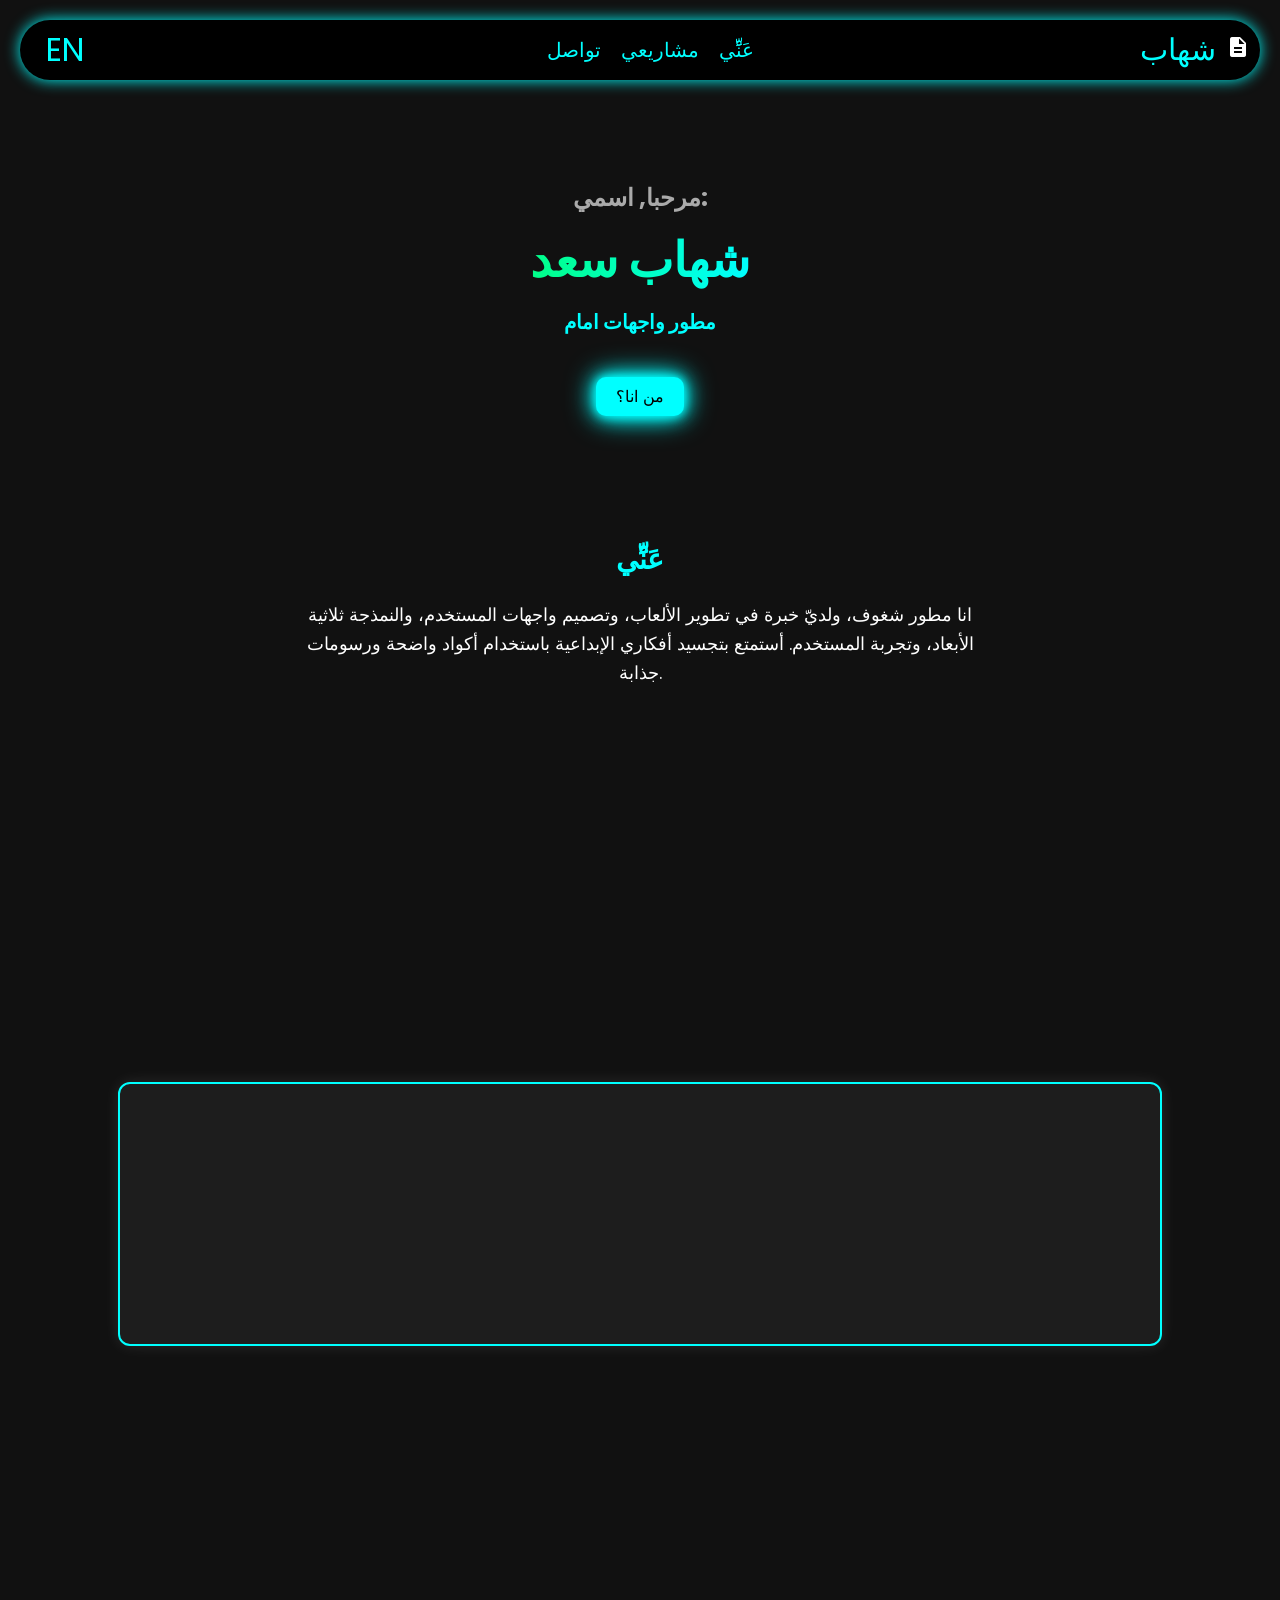
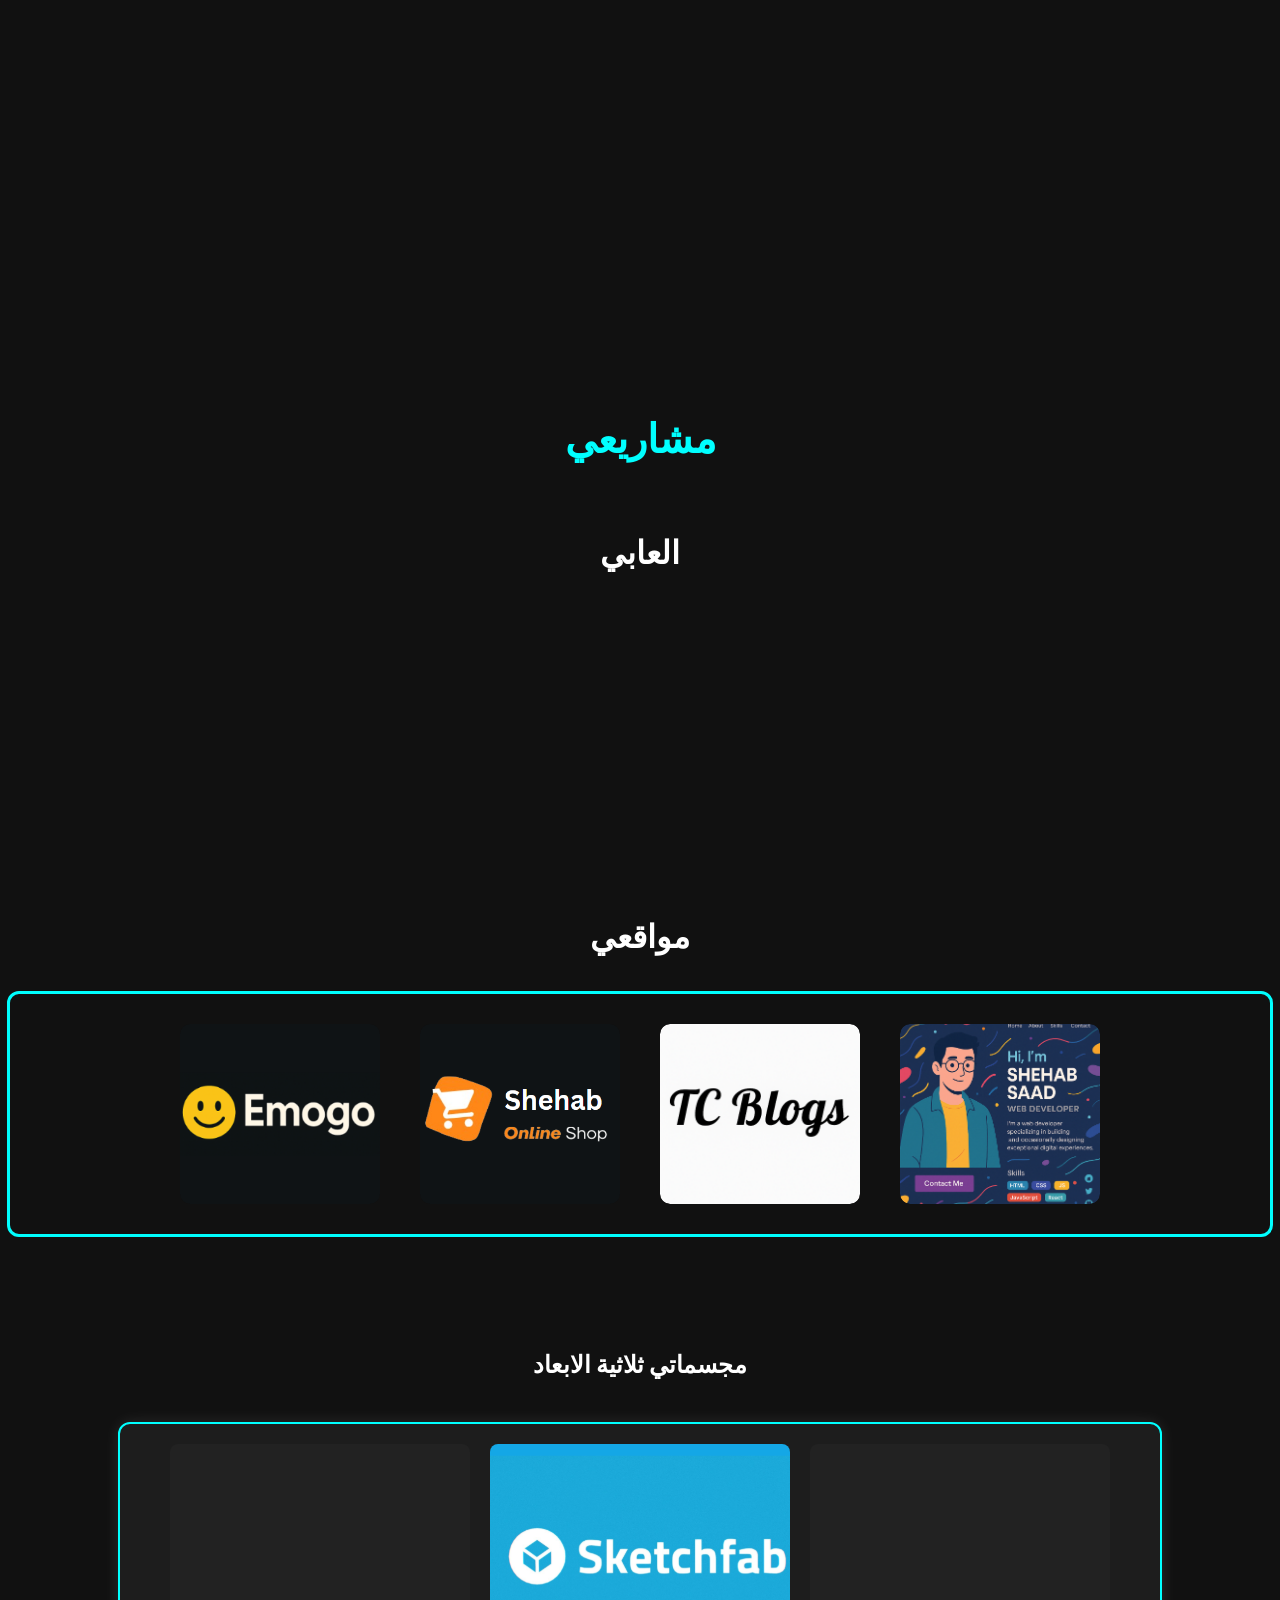
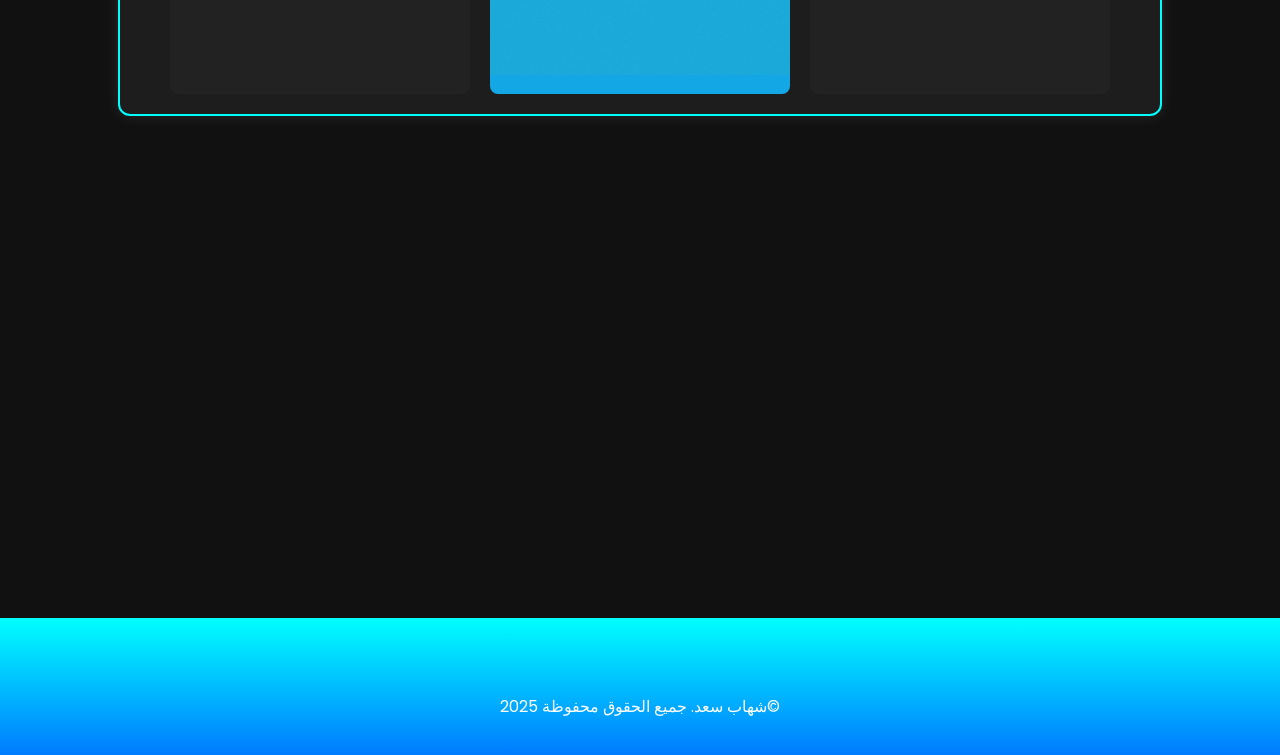
==== commit ad160d02: "Update ar.html" ====
--- a/ar.html
+++ b/ar.html
@@ -29,20 +29,19 @@
     <div class="left">
       <!-- زر اللغة -->
       <a class="ln" href="index.html" id="lang-toggle">EN</a>
-      <!-- زر الـ CV -->
+    </div>
+    <div class="links">
+      <a href="#contact">تواصل</a>
+      <a href="#projects">مشاريعي</a>
+      <a href="#about">عَنِّْي</a>
+    </div>
+    <div class="right">
+    <a href="#" class="logo">شهاب</a>
+    <!-- زر الـ CV -->
       <a href="ar-cv.pdf" download="Shehab_Saad_CV.pdf" class="cv-button">
         <span class="material-icons">description</span>
         <span class="cv-tooltip">CV</span>
       </a>
-    </div>
-    <div class="links">
-      <a href="#contact">تواصل</a>
-      <a href="#projects">مشاريعي</a>
-      <a href="#about">عَنِّْي</a>
-    </div>
-    <div class="right">
-    <a href="#" class="logo">شهاب</a>
-      
 
     </div>
   </nav>
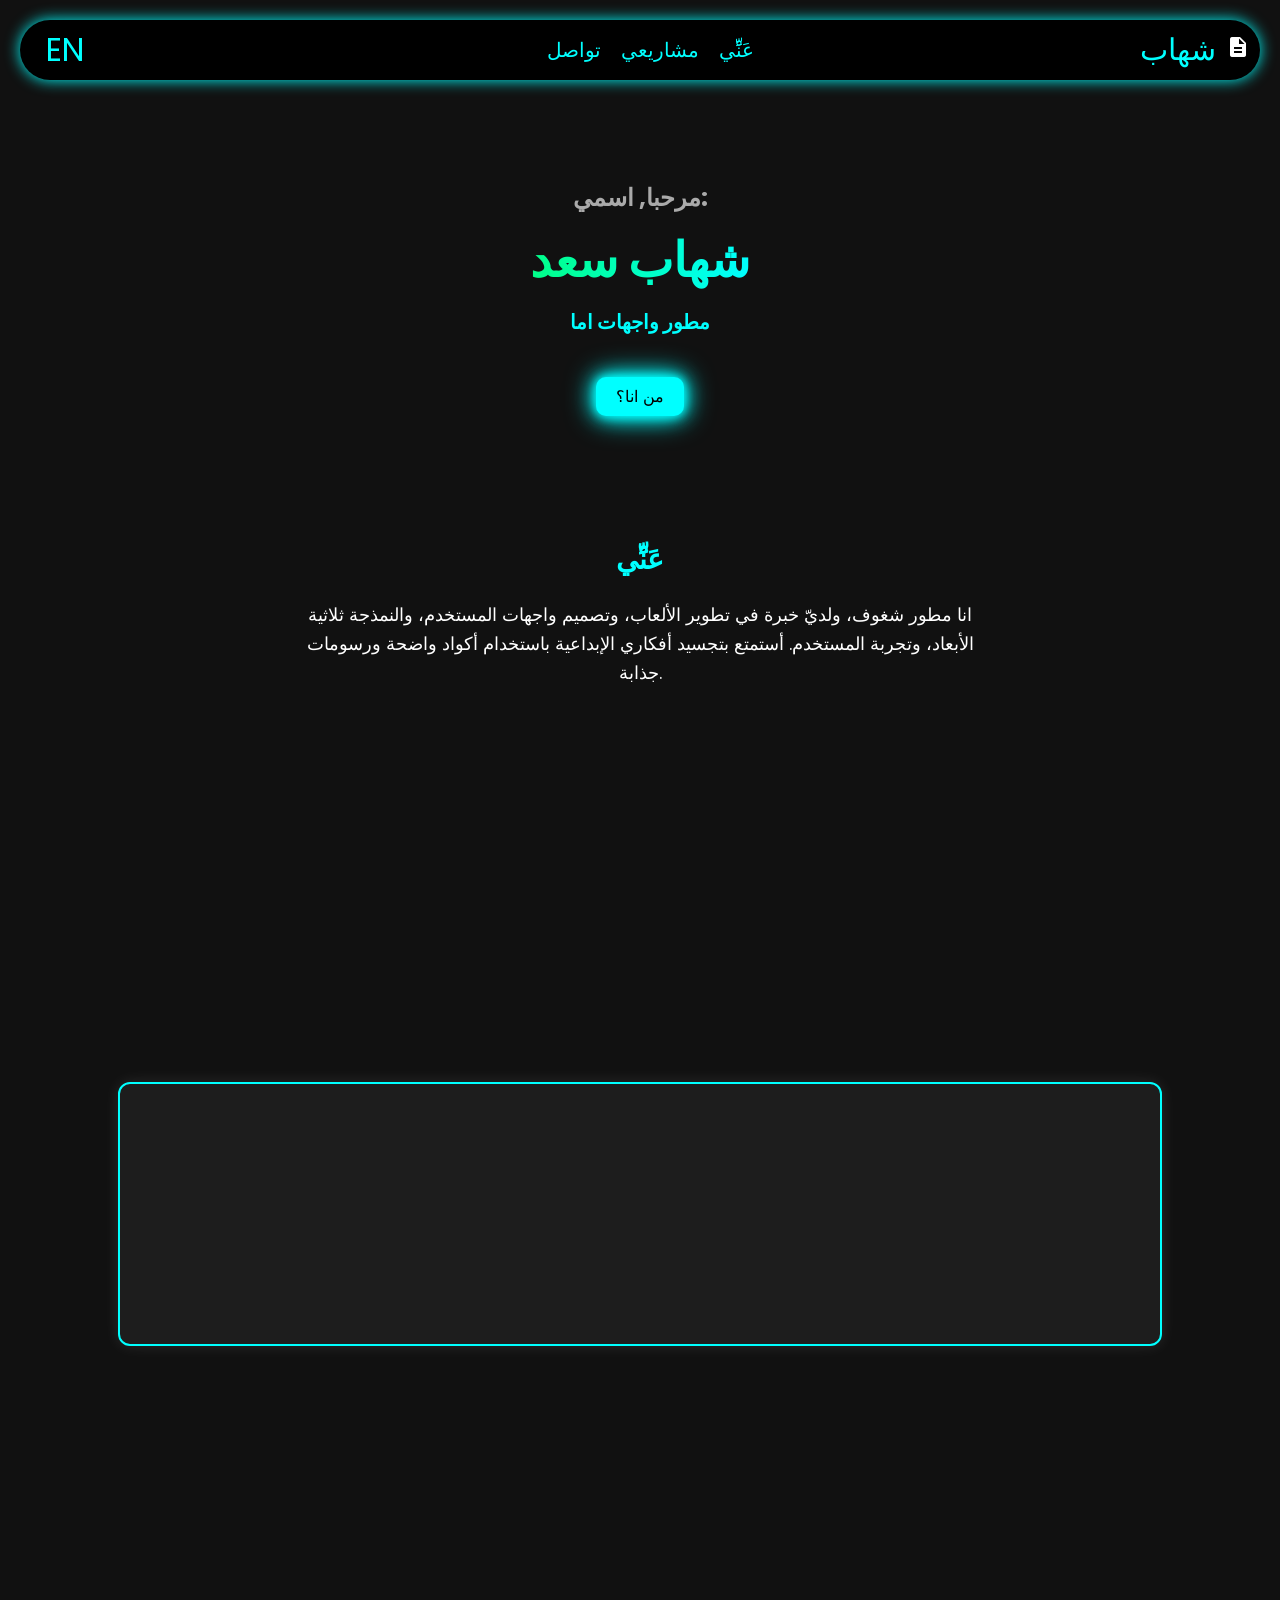
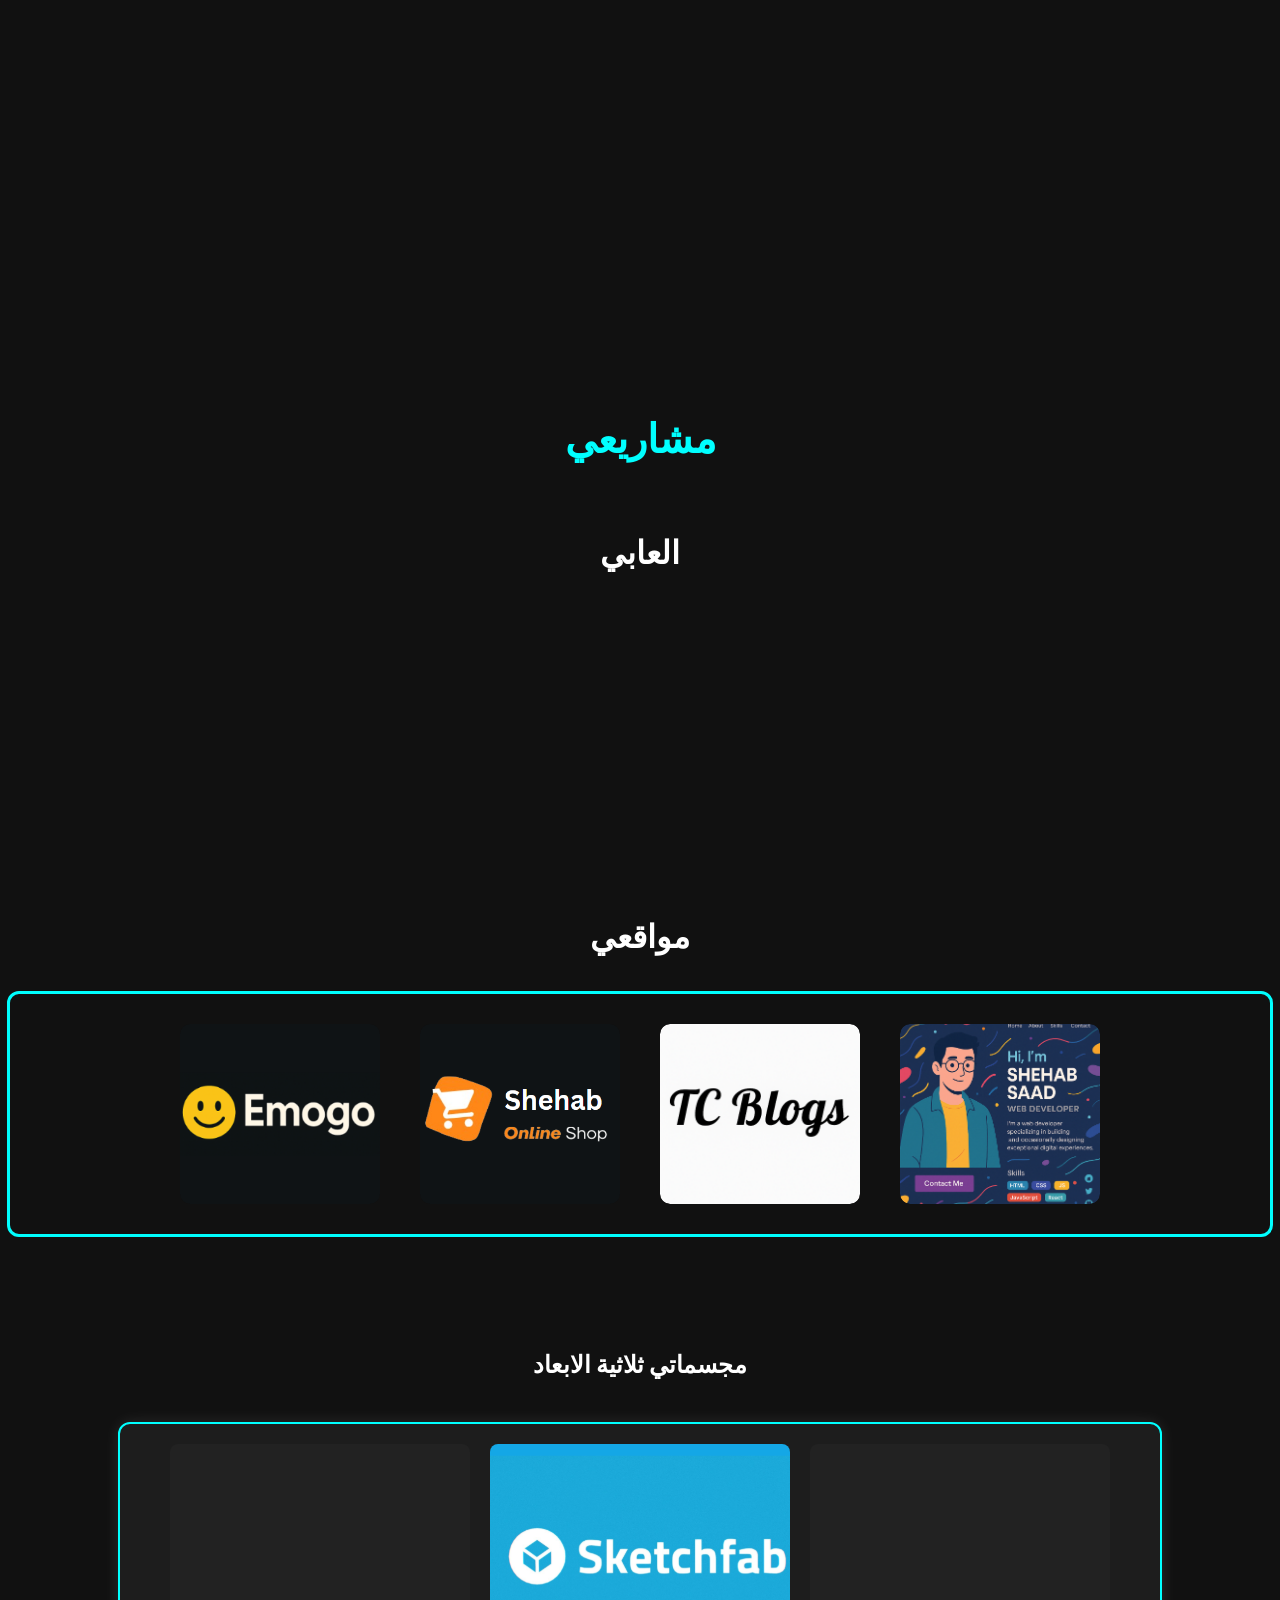
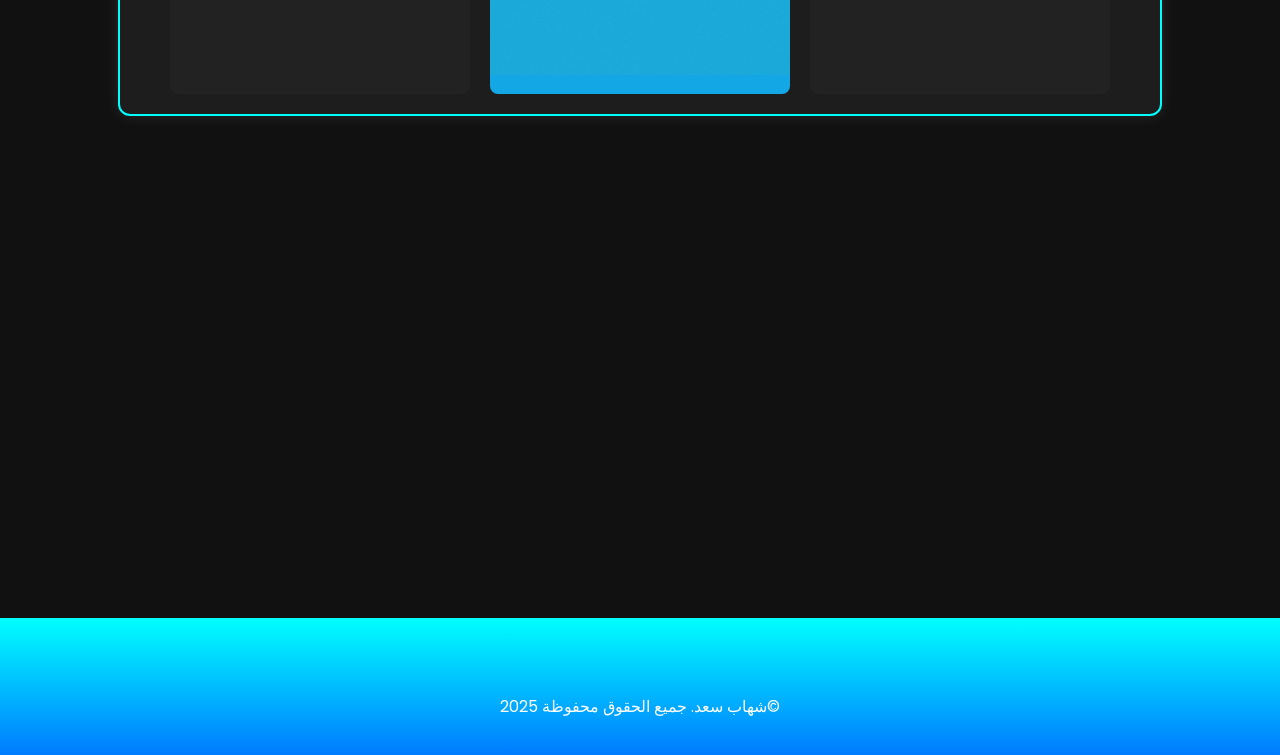
==== commit e92e637d: "Update ar.html" ====
--- a/ar.html
+++ b/ar.html
@@ -239,7 +239,7 @@
 
     <div class="social-icons">
       <div class="icon-wrapper">
-        <a href="https://www.linkedin.com/in/shehab-dev-gharib-b8a316341" target="_blank">
+        <a href="https://www.linkedin.com/in/shehab-gharib-b8a316341" target="_blank">
           <i class="fab fa-linkedin"></i>
         </a>
           <span class="tooltip">Linkedin</span>
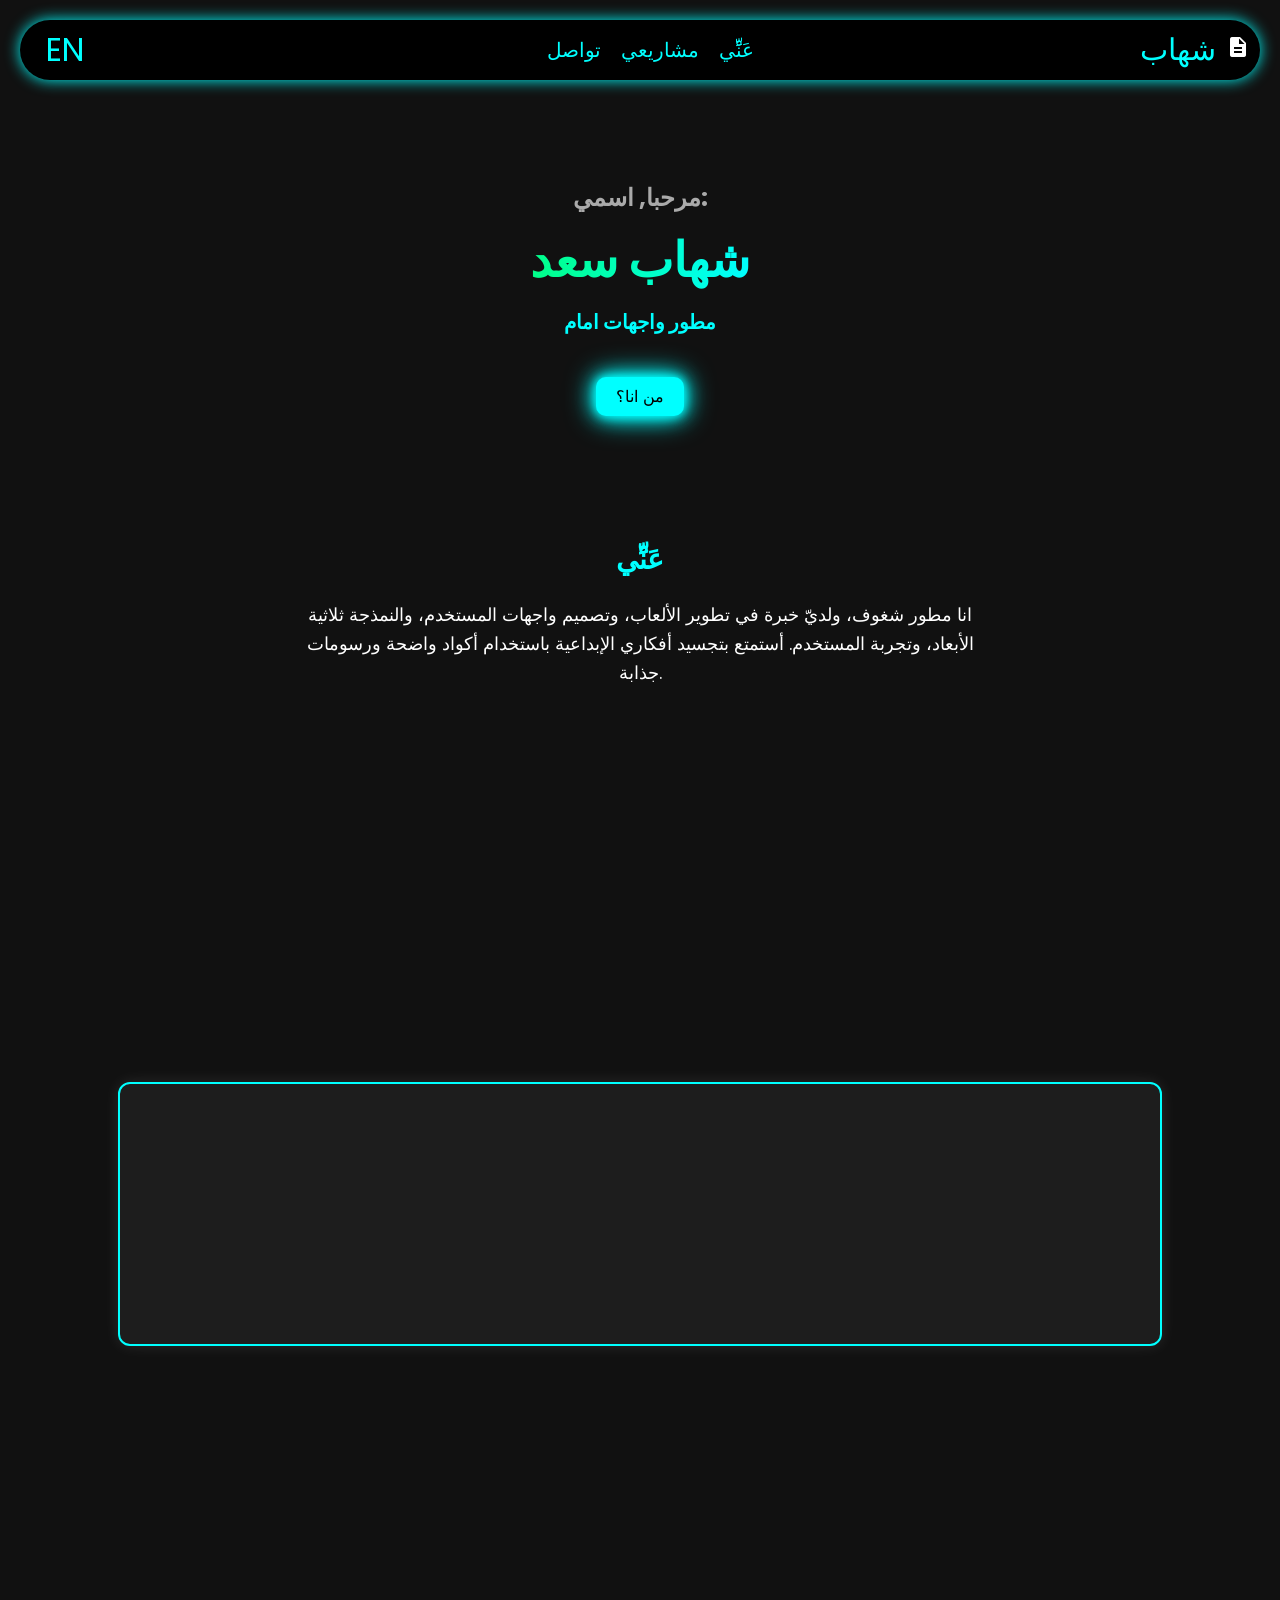
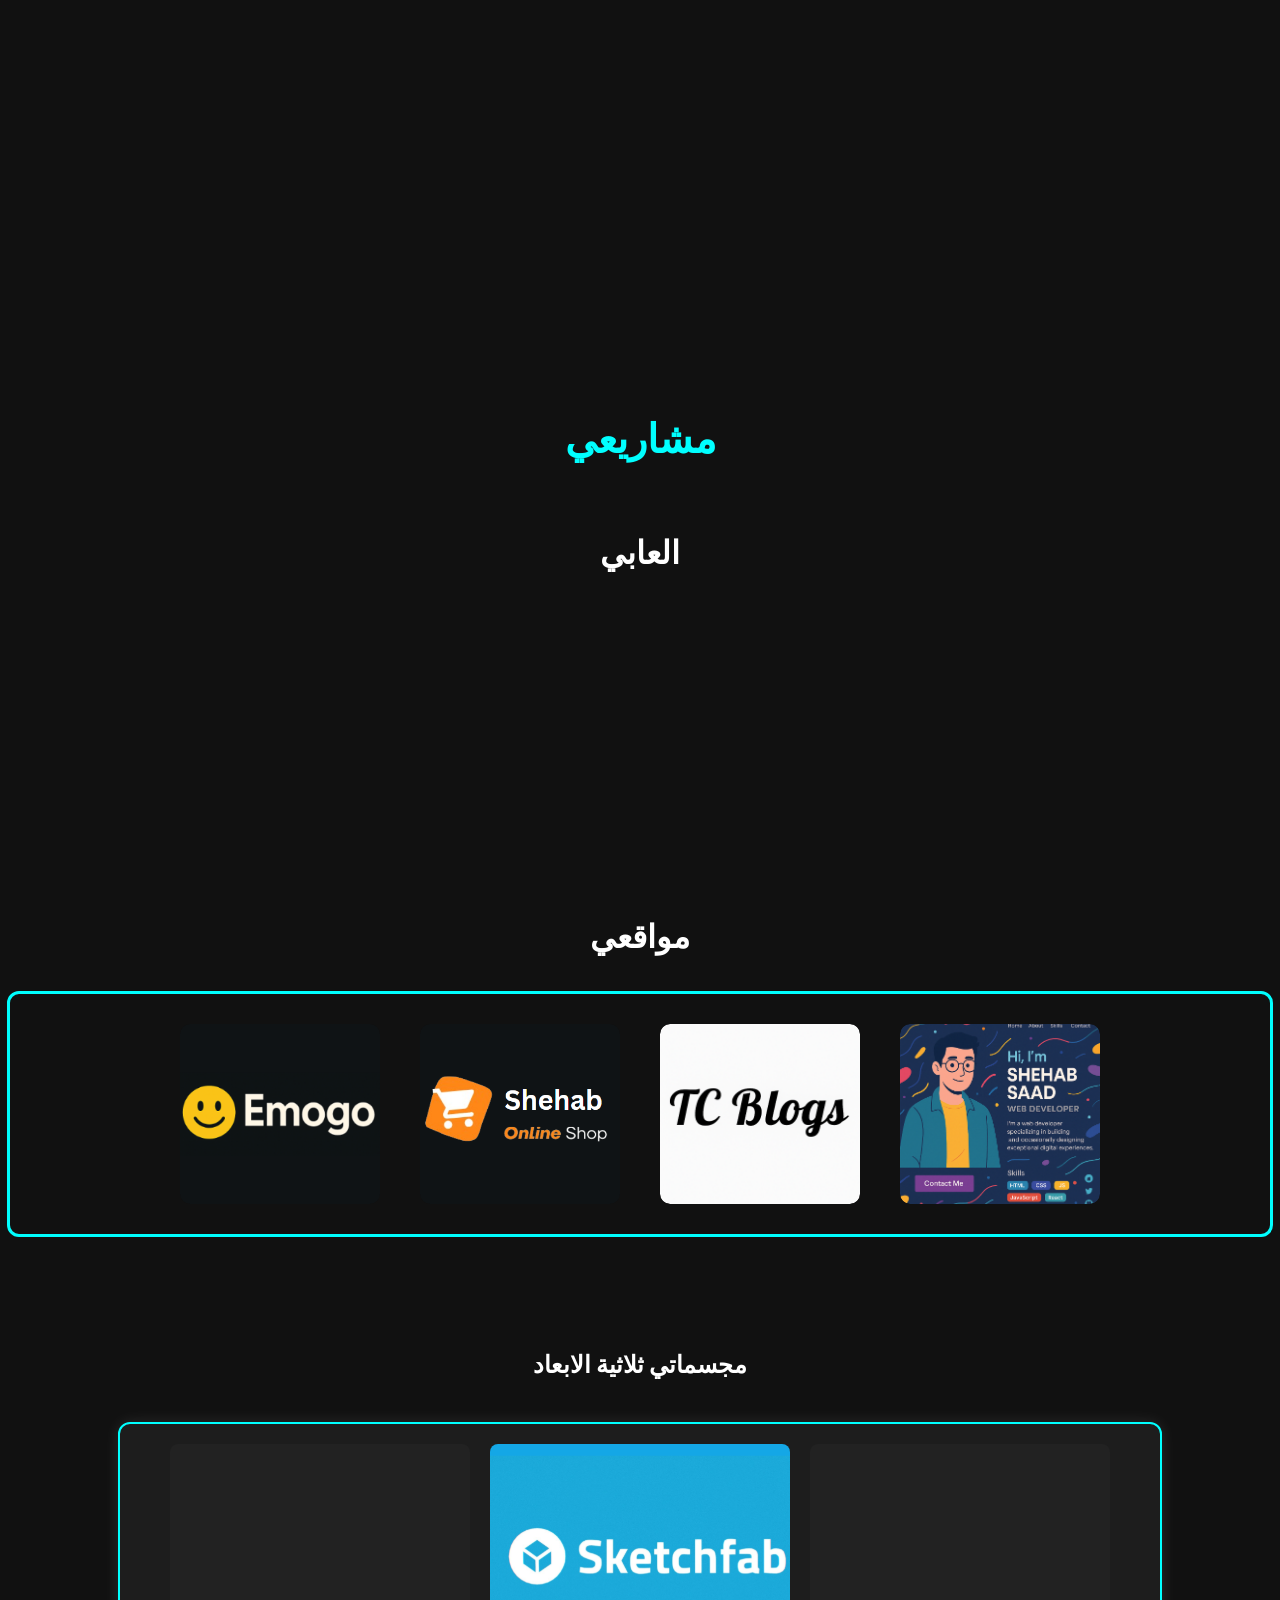
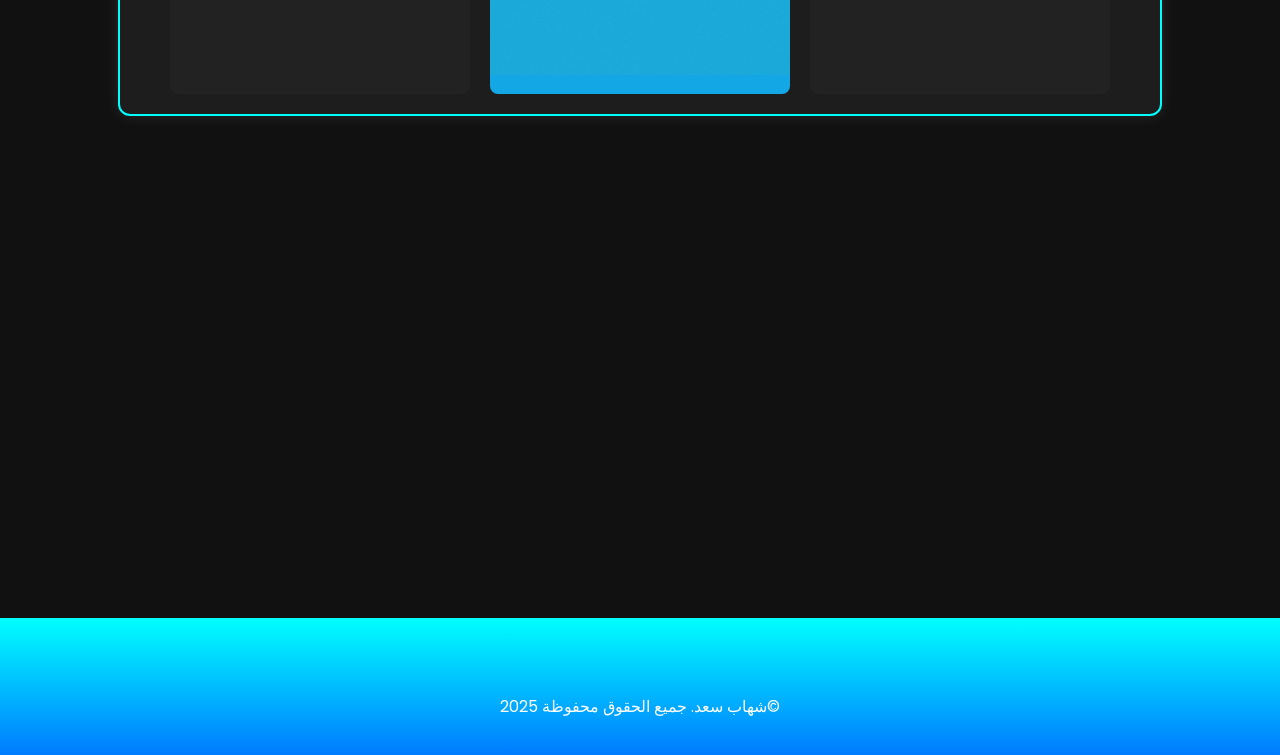
==== commit a581d1fd: "Update ar.html" ====
--- a/ar.html
+++ b/ar.html
@@ -38,7 +38,7 @@
     <div class="right">
     <a href="#" class="logo">شهاب</a>
     <!-- زر الـ CV -->
-      <a href="ar-cv.pdf" download="Shehab_Saad_CV.pdf" class="cv-button">
+      <a href="cv.pdf" download="Shehab_Saad_CV.pdf" class="cv-button">
         <span class="material-icons">description</span>
         <span class="cv-tooltip">CV</span>
       </a>
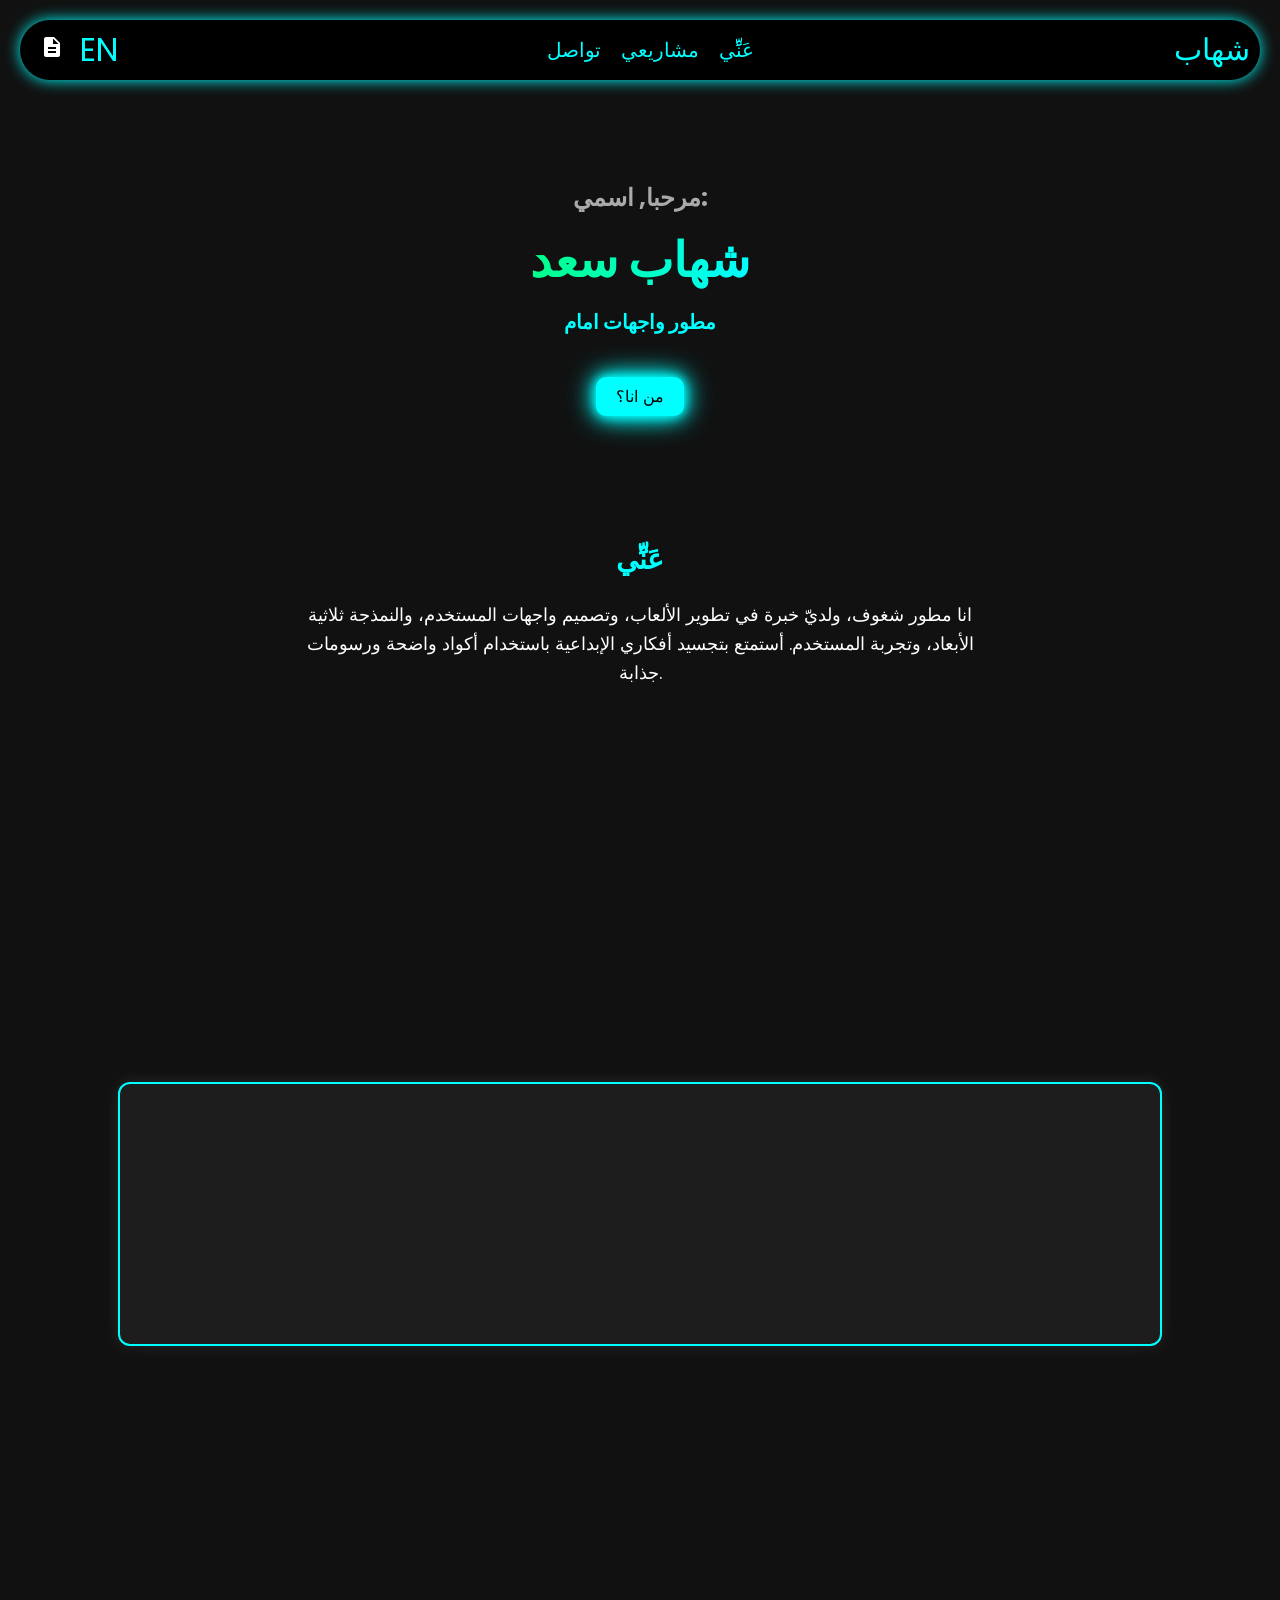
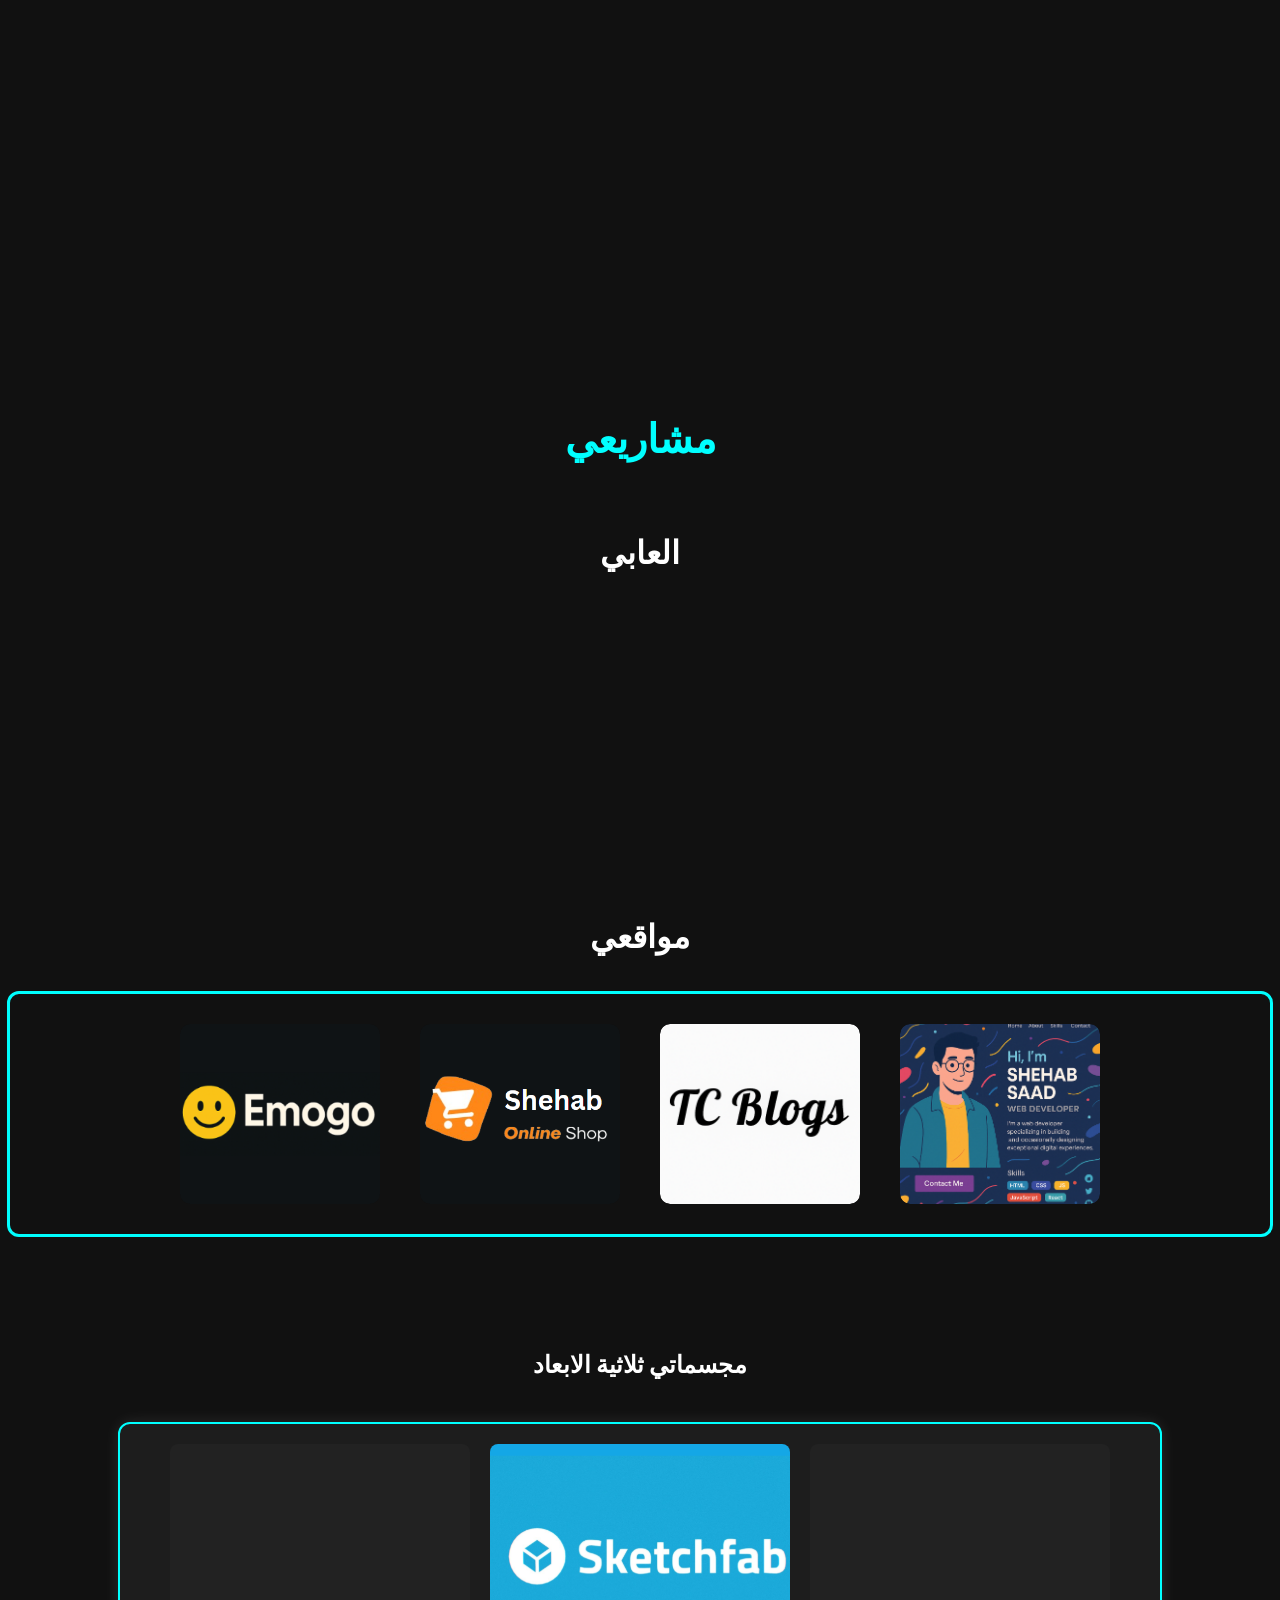
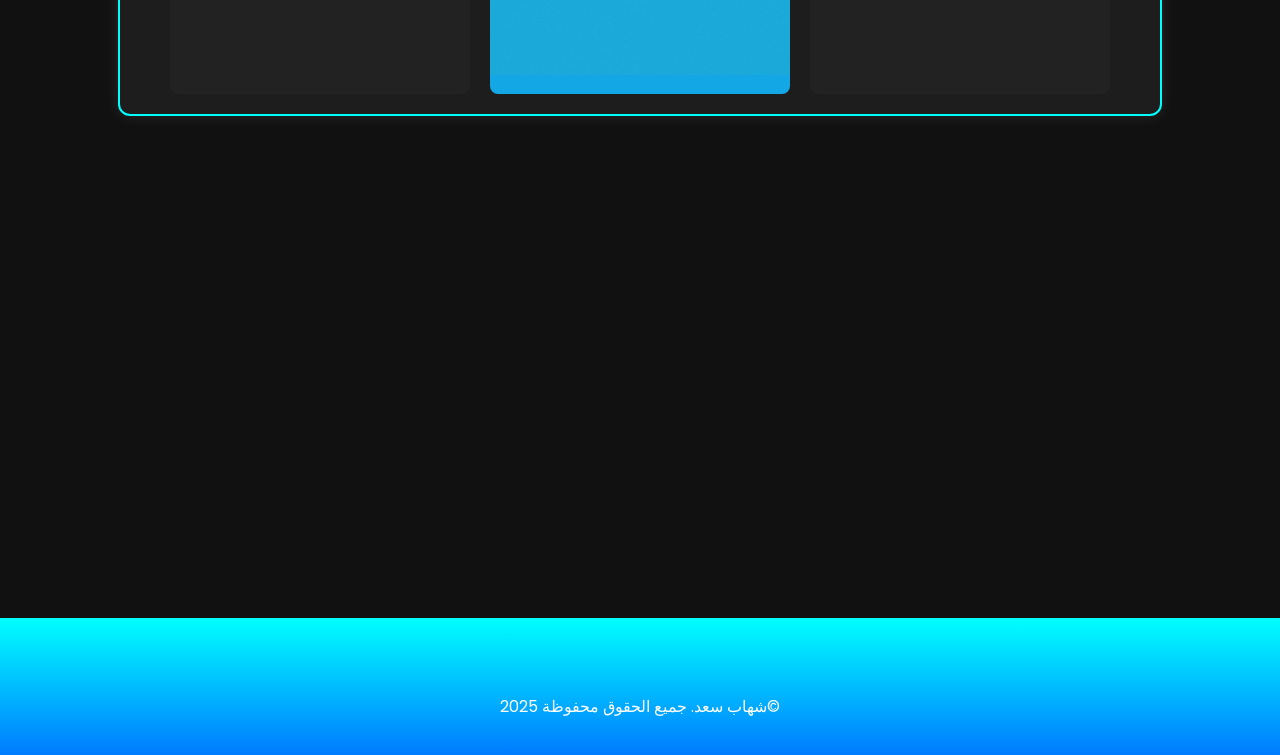
==== commit be435bc2: "Update ar.html" ====
--- a/ar.html
+++ b/ar.html
@@ -28,6 +28,11 @@
   <nav class="navbar">
     <div class="left">
       <!-- زر اللغة -->
+      <!-- زر الـ CV -->
+      <a href="cv.pdf" download="Shehab_Saad_CV.pdf" class="cv-button">
+        <span class="material-icons">description</span>
+        <span class="cv-tooltip">CV</span>
+      </a>
       <a class="ln" href="index.html" id="lang-toggle">EN</a>
     </div>
     <div class="links">
@@ -37,11 +42,7 @@
     </div>
     <div class="right">
     <a href="#" class="logo">شهاب</a>
-    <!-- زر الـ CV -->
-      <a href="cv.pdf" download="Shehab_Saad_CV.pdf" class="cv-button">
-        <span class="material-icons">description</span>
-        <span class="cv-tooltip">CV</span>
-      </a>
+    
 
     </div>
   </nav>
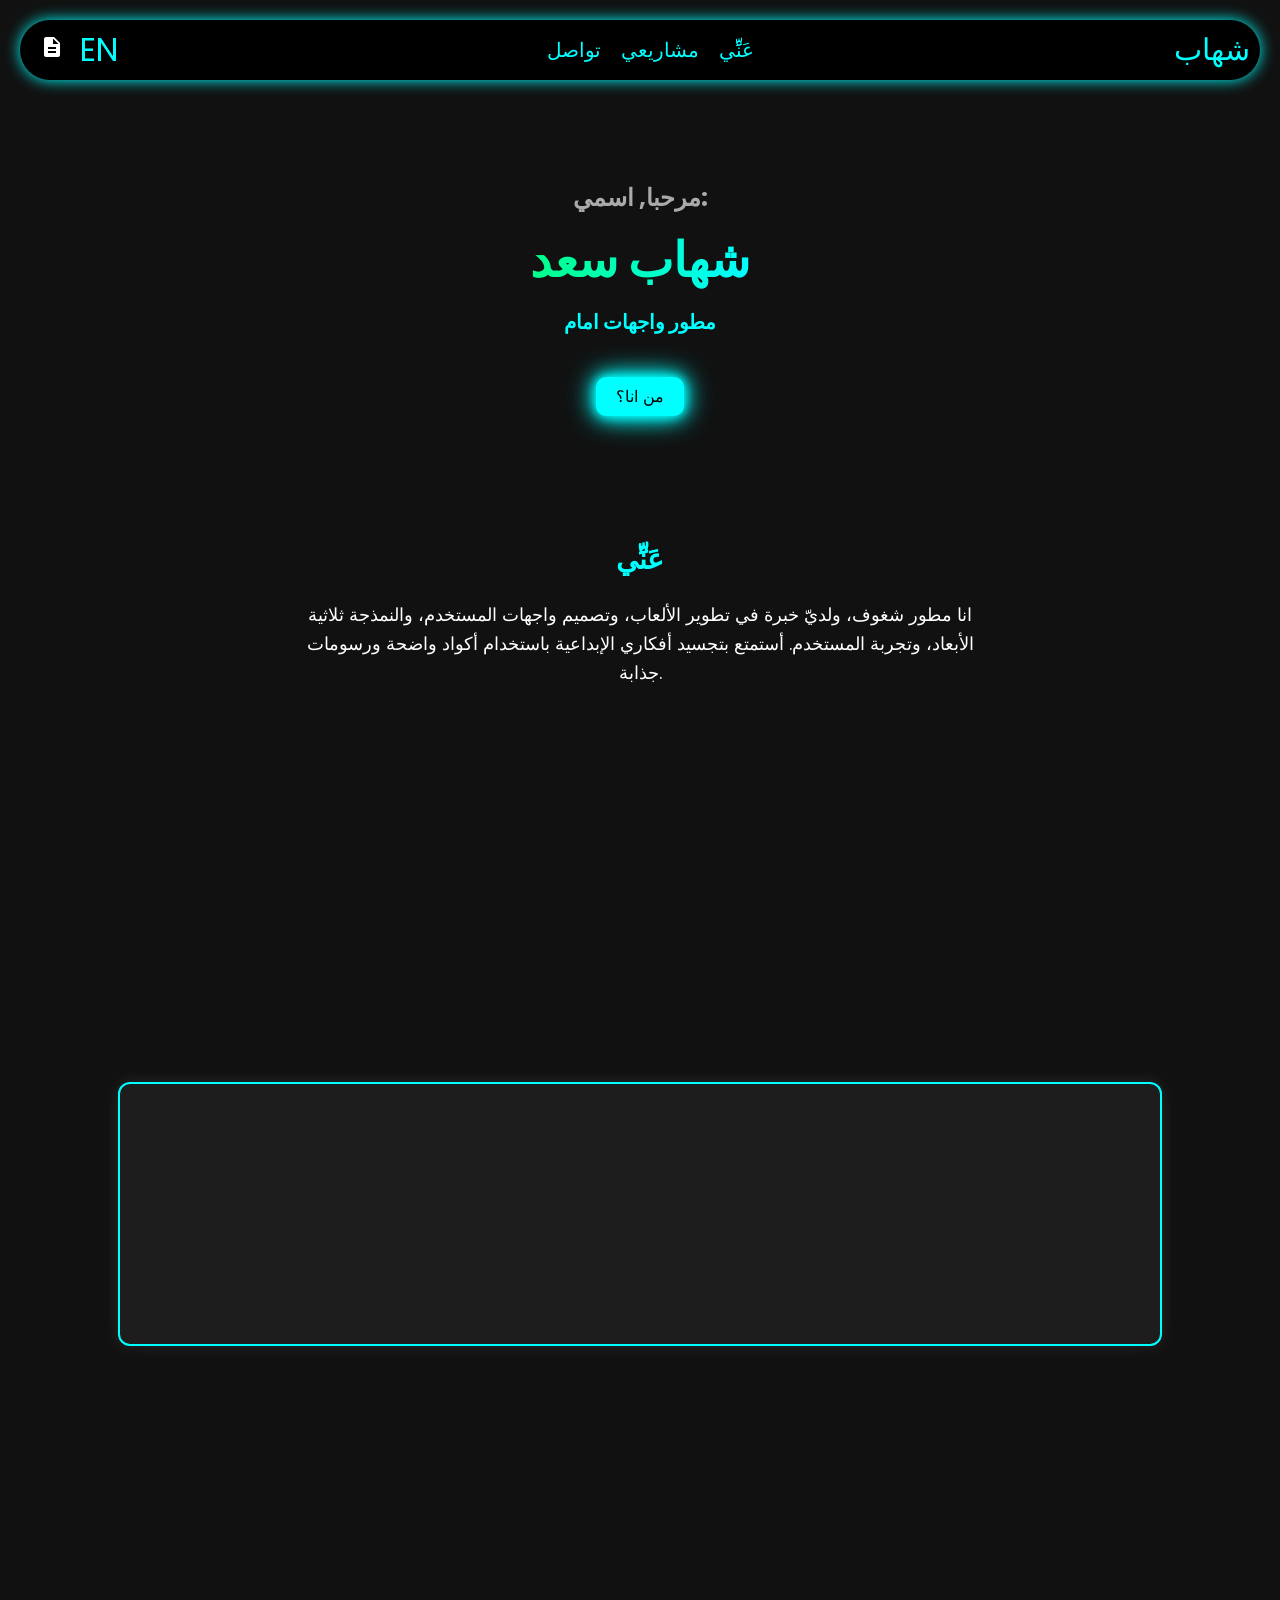
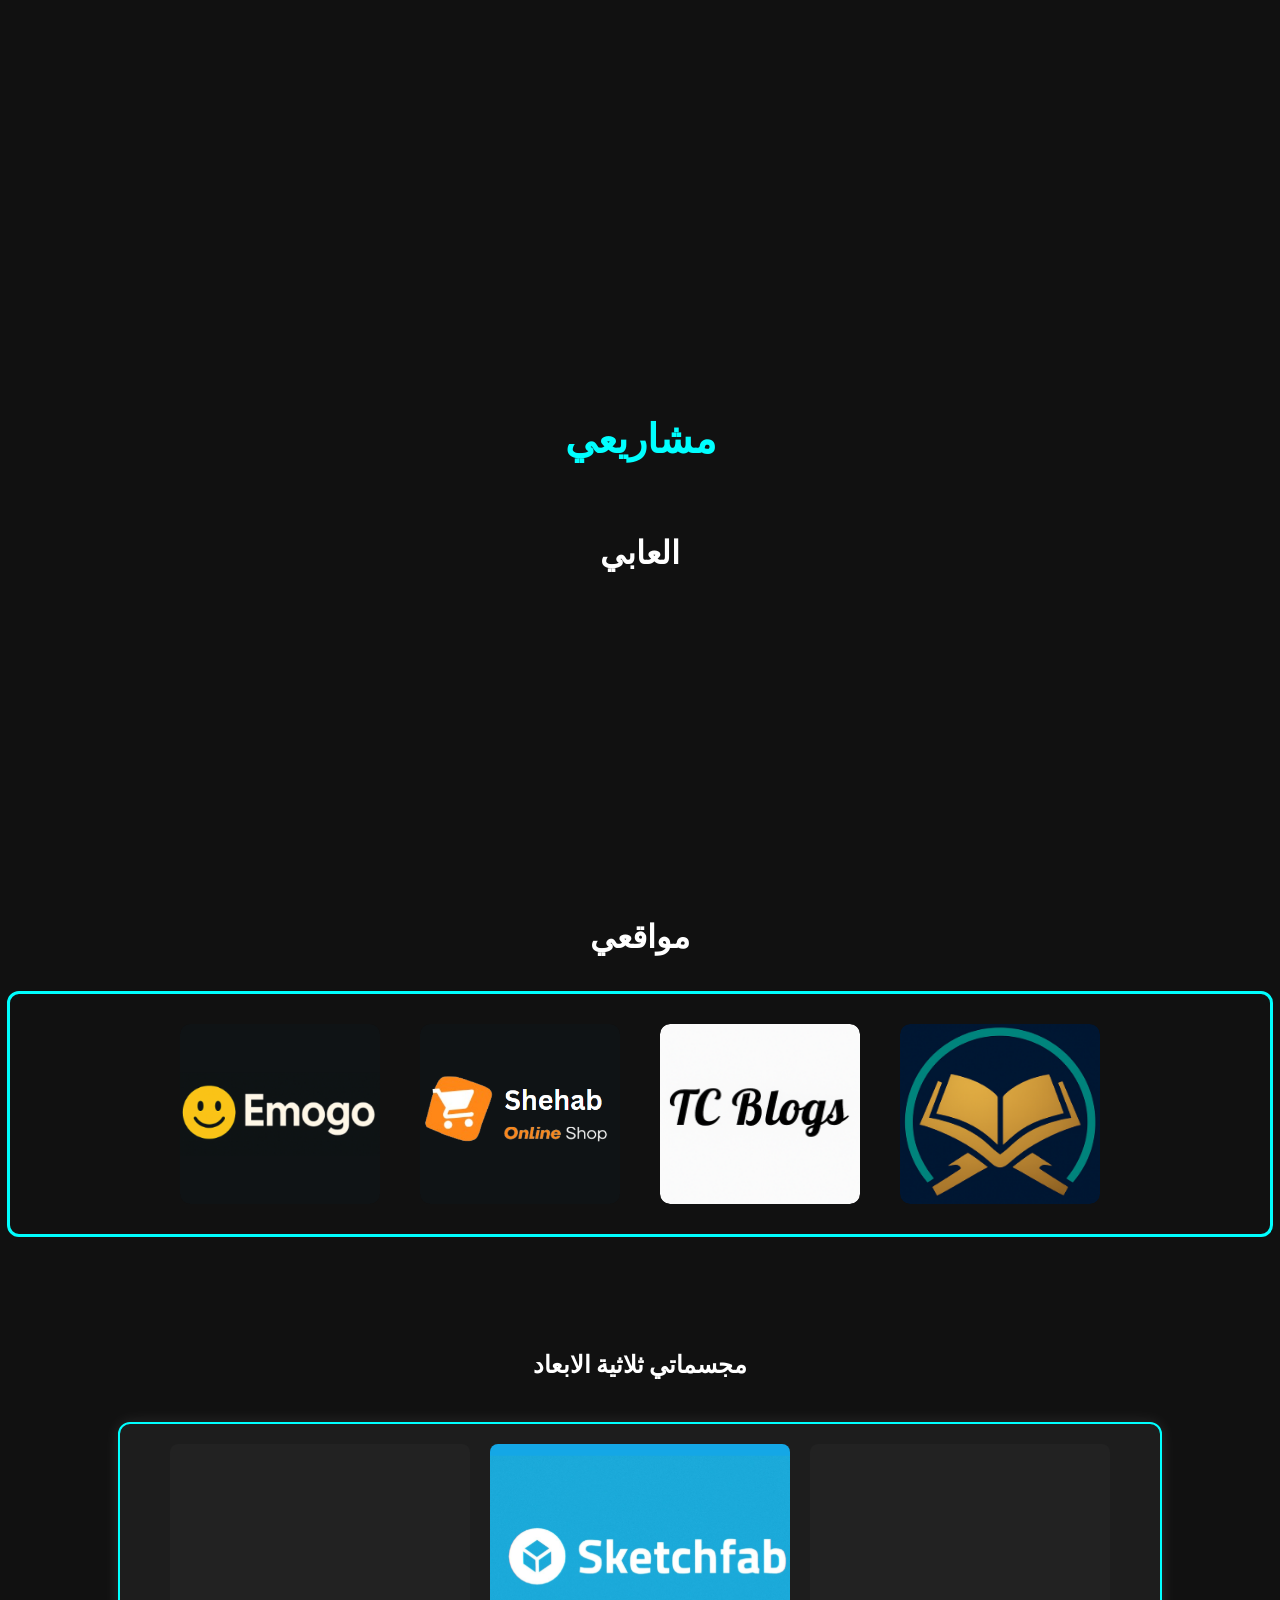
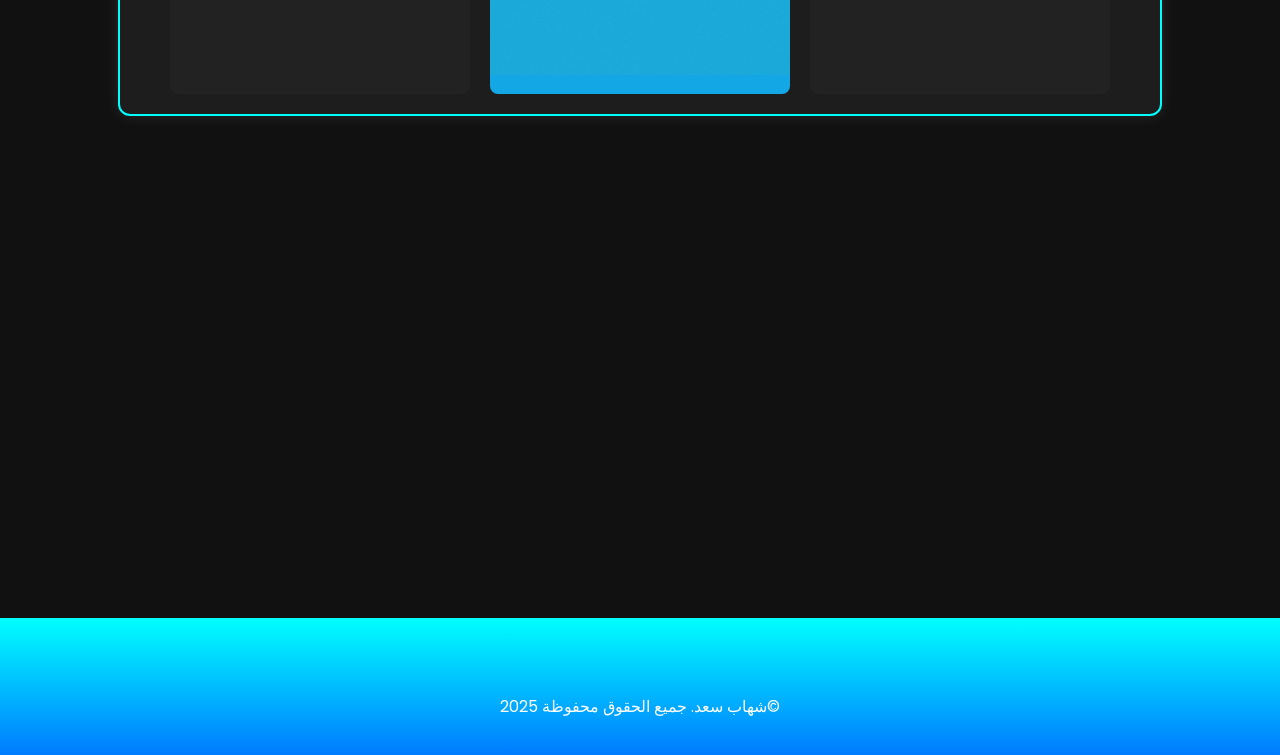
==== commit f3053ec1: "Update ar.html" ====
--- a/ar.html
+++ b/ar.html
@@ -183,9 +183,9 @@
     <img src="images/games/itch.png" alt="Game 2">
     <div class="tooltip">كل الالعاب</div>
   </a>
-  <a href="https://shehab-dev-7.itch.io/pekka-kana" class="game-item" target="_blank">
-    <img src="images/games/pekke-kana.png" alt="Pekka Kana">
-    <div class="tooltip">Pekka Kana</div>
+  <a href="https://shehab-dev-7.itch.io/throne-of-shadows" class="game-item" target="_blank">
+    <img src="images/games/icon.png" alt="Throne of Shadows">
+    <div class="tooltip">Throne of Shadows</div>
   </a>
 </div>
 
@@ -203,9 +203,9 @@
     <img src="images/web/blog.png" alt="Pekka Kana">
     <div class="tooltip">Blog Demo</div>
   </a>
-  <a href="https://shehabsaad71.github.io/portfolio" class="game-item" target="_blank">
-    <img src="images/web/portfolio.png" alt="Pekka Kana">
-    <div class="tooltip">Portfolio Demo</div>
+  <a href="https://azemalquran.netlify.app" class="game-item" target="_blank">
+    <img src="images/web/azemalquran.png" alt="Pekka Kana">
+    <div class="tooltip">تعظيم القرآن</div>
   </a>
 </div>
 
@@ -362,3 +362,5 @@
     
 </body>
 </html>
+
+
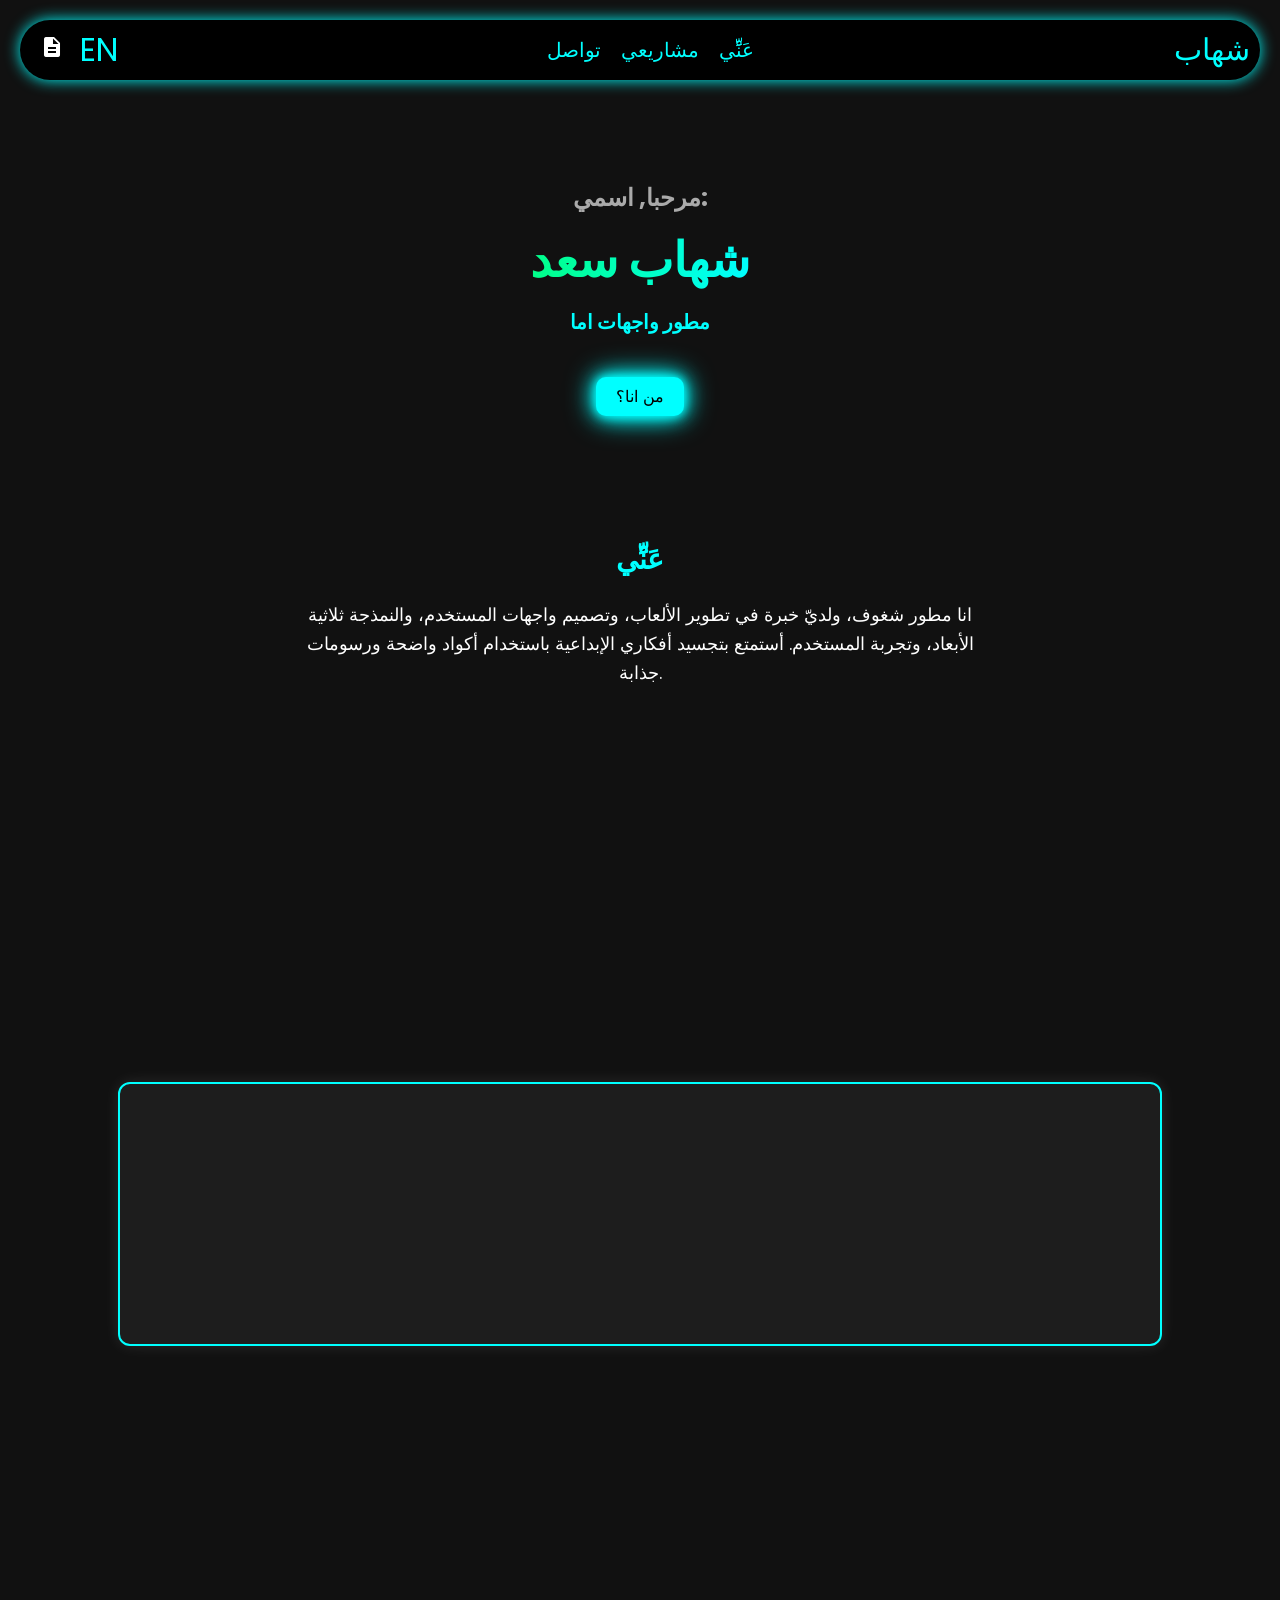
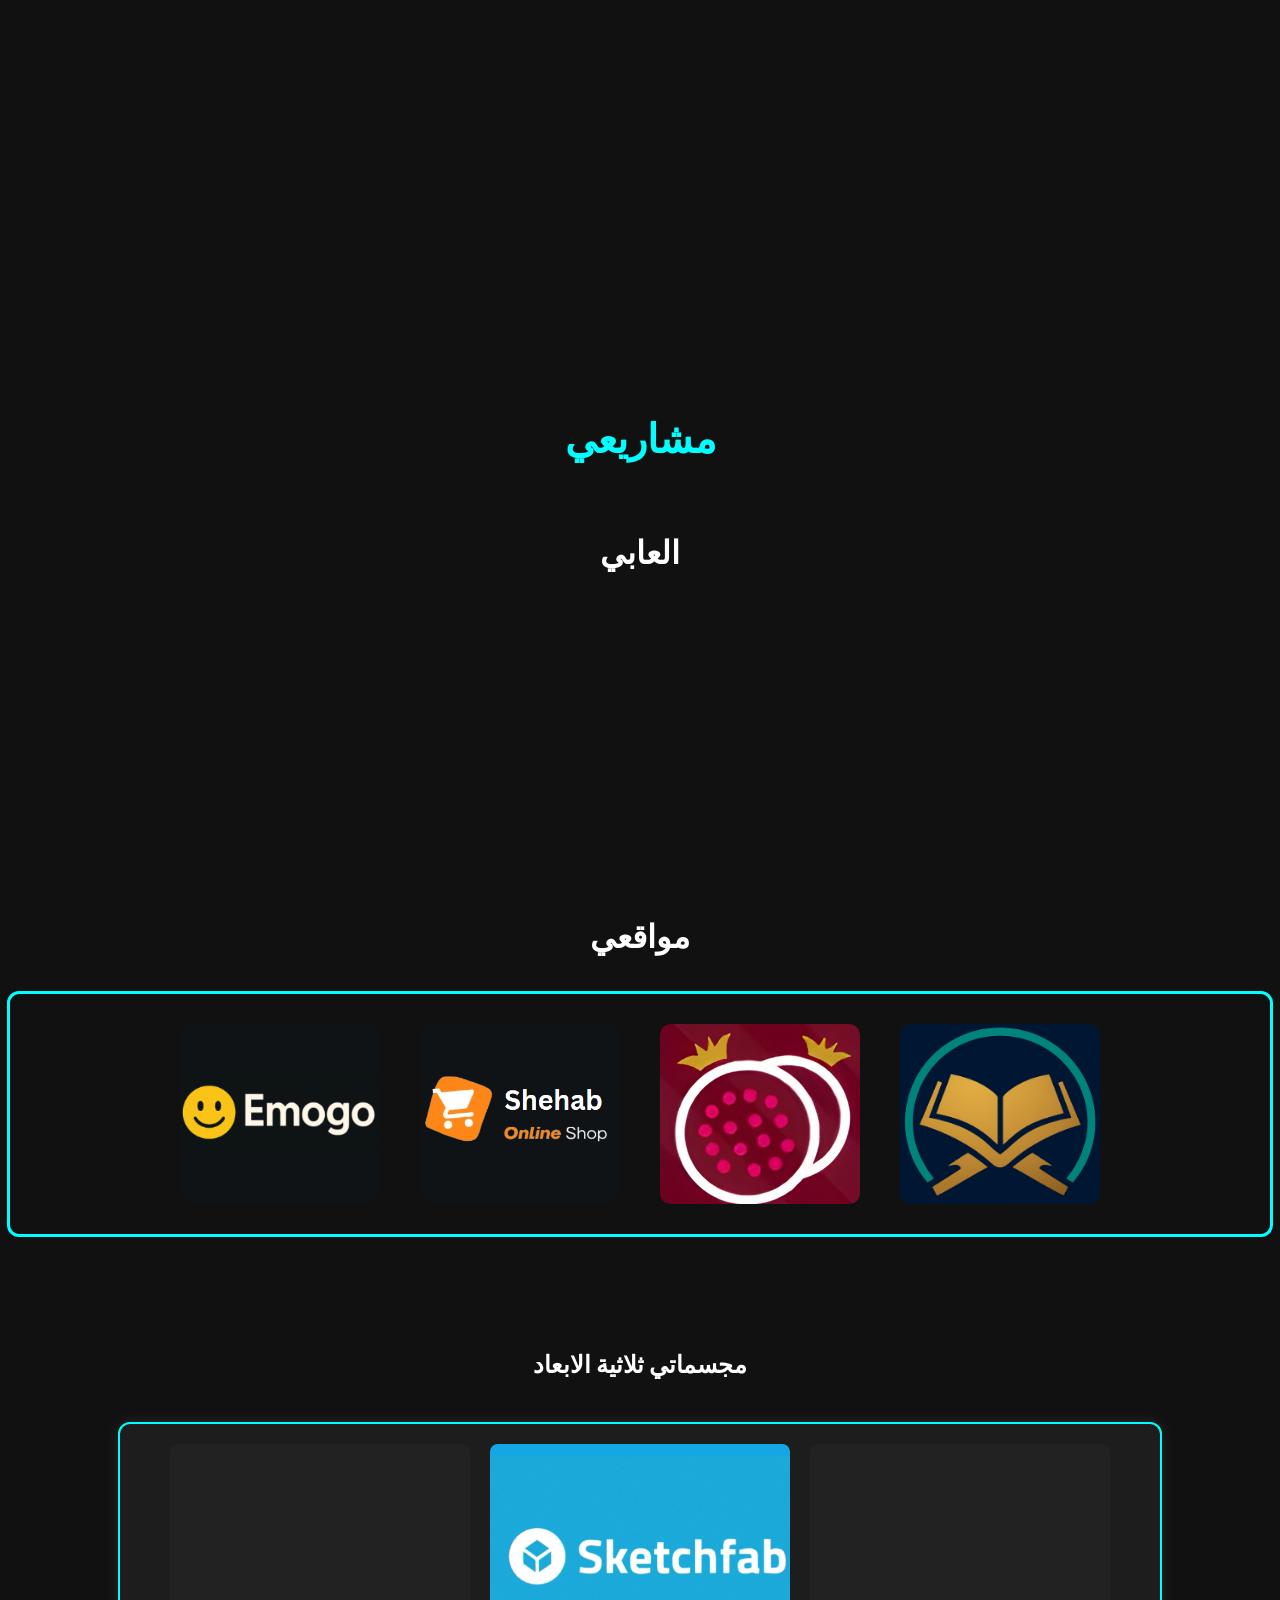
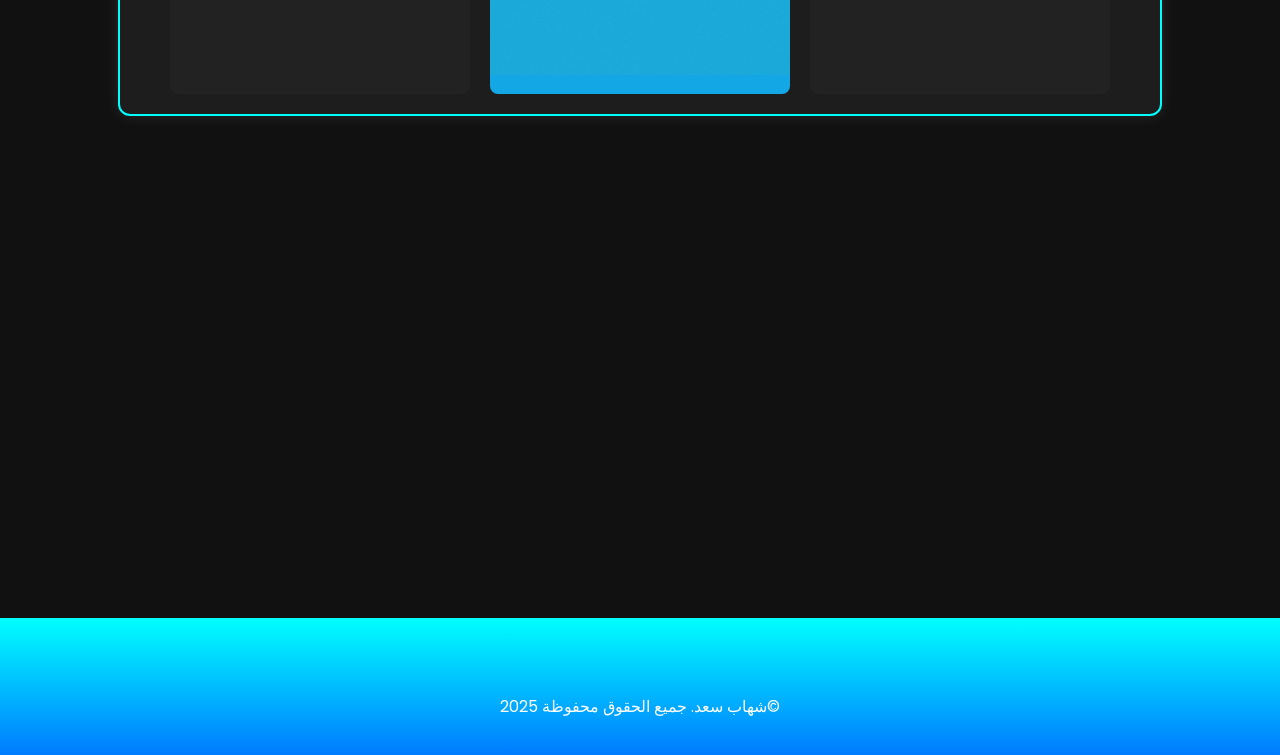
==== commit 7dedae0b: "Update ar.html" ====
--- a/ar.html
+++ b/ar.html
@@ -199,9 +199,9 @@
     <img src="images/web/online-shop.png" alt="Game 2">
     <div class="tooltip">Online Shop Demo</div>
   </a>
-  <a href="https://shehabsaad71.github.io/blog" class="game-item" target="_blank">
-    <img src="images/web/blog.png" alt="Pekka Kana">
-    <div class="tooltip">Blog Demo</div>
+  <a href="https://ennabi-grills.netlify.app/" class="game-item" target="_blank">
+    <img src="images/web/3nab.png" alt="Pekka Kana">
+    <div class="tooltip">المشوي العنابي</div>
   </a>
   <a href="https://azemalquran.netlify.app" class="game-item" target="_blank">
     <img src="images/web/azemalquran.png" alt="Pekka Kana">
@@ -364,3 +364,4 @@
 </html>
 
 
+
